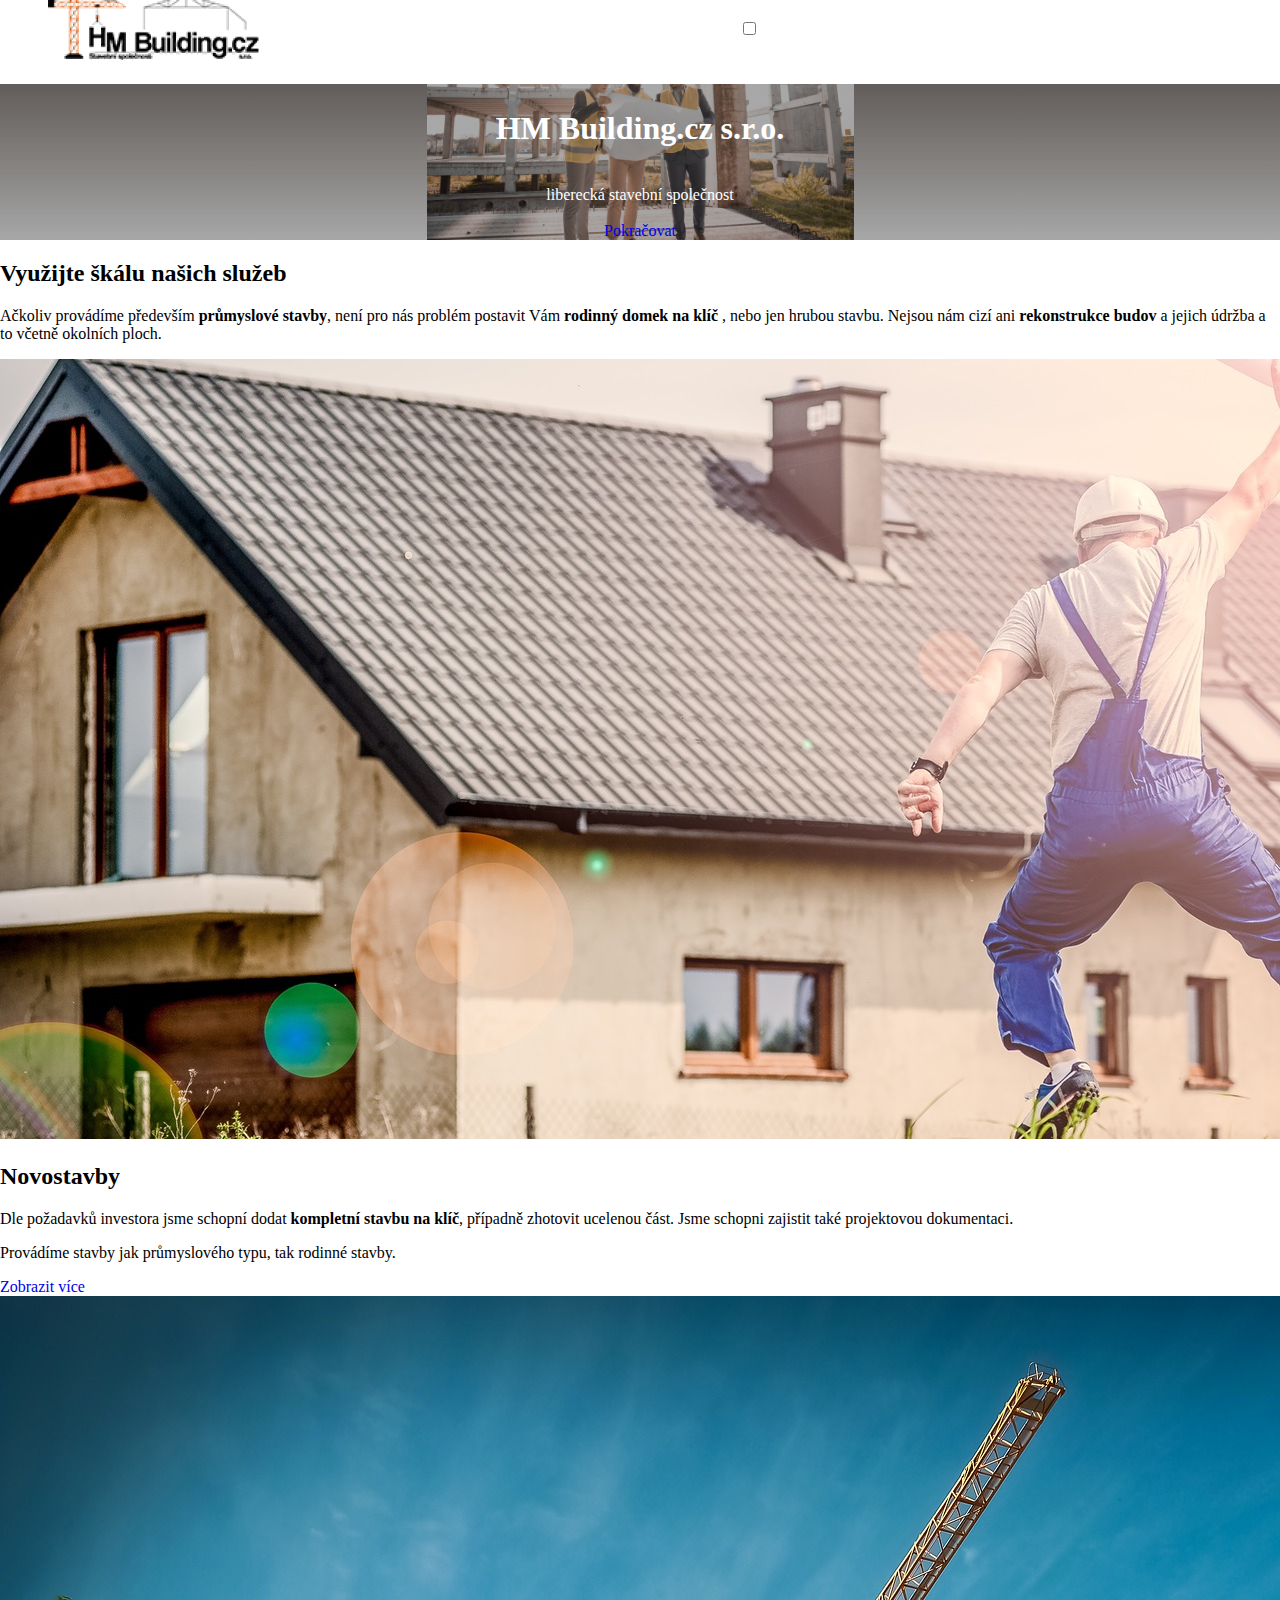
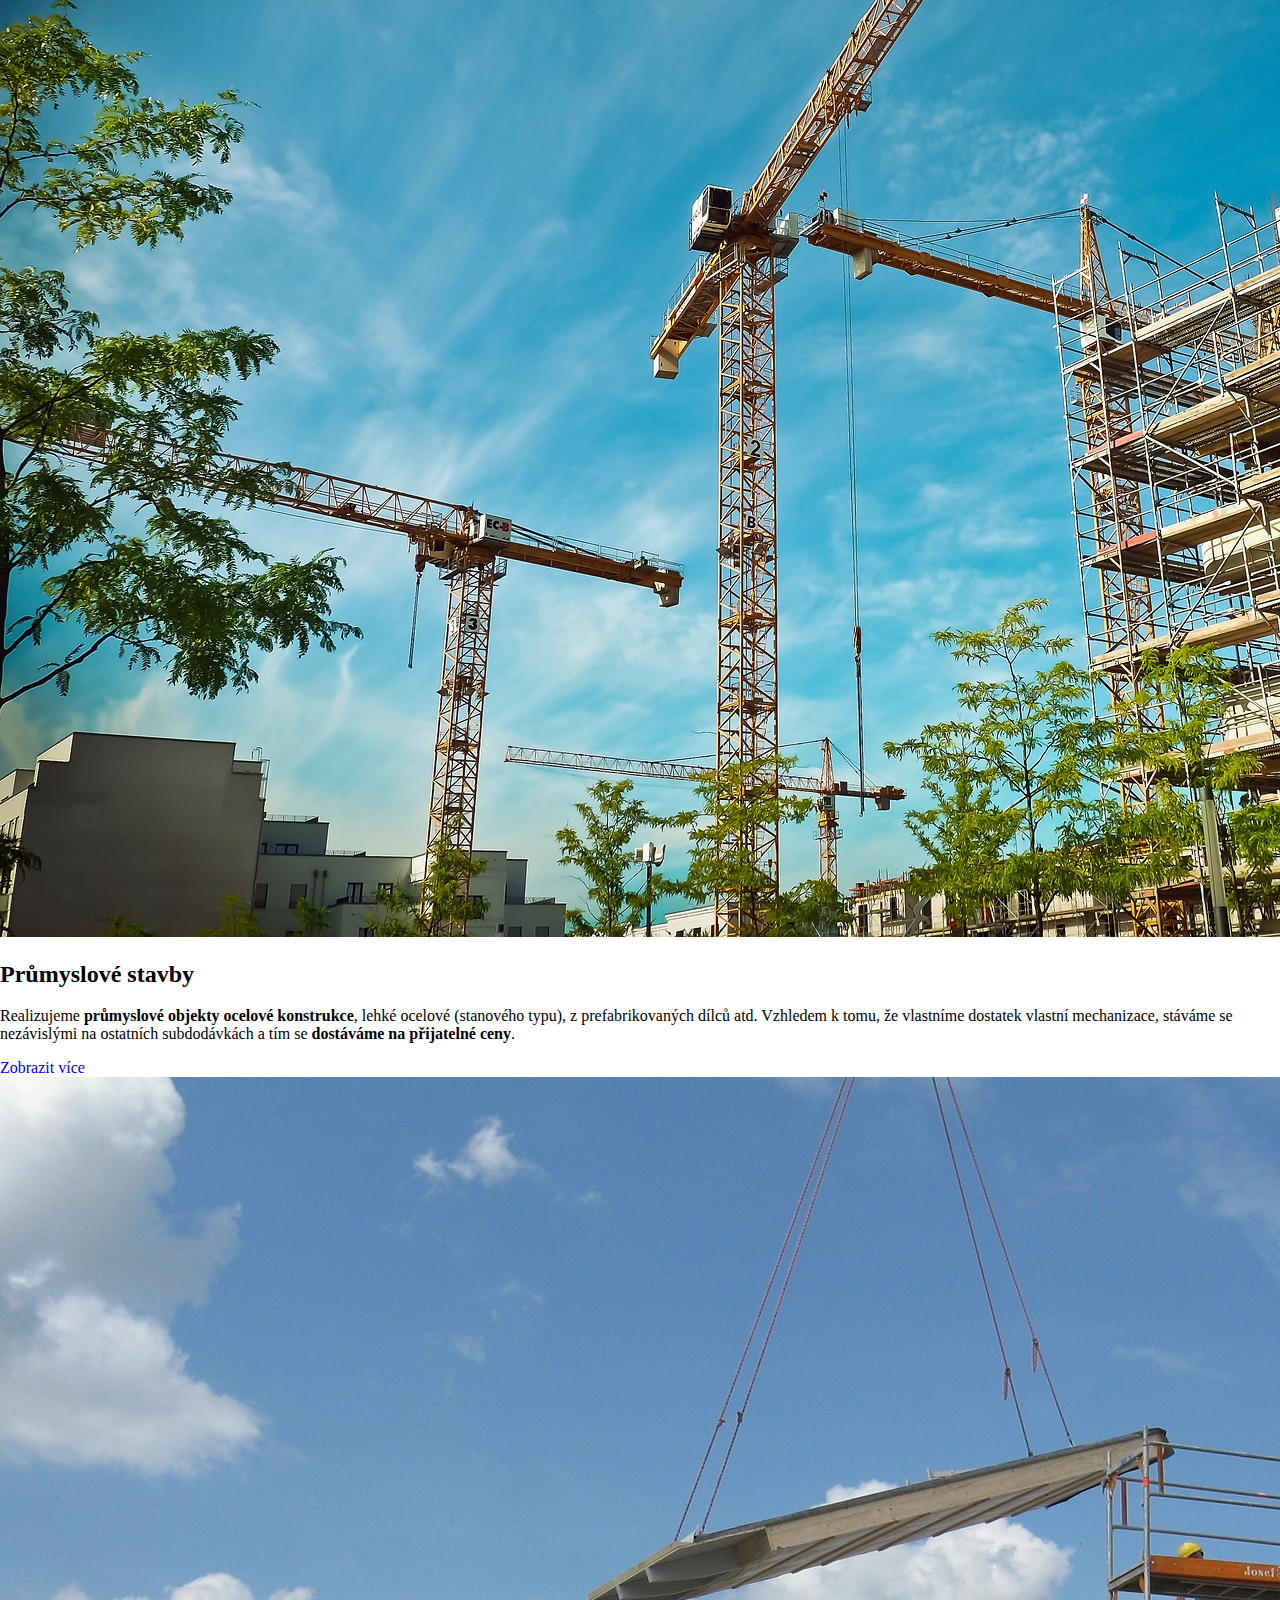
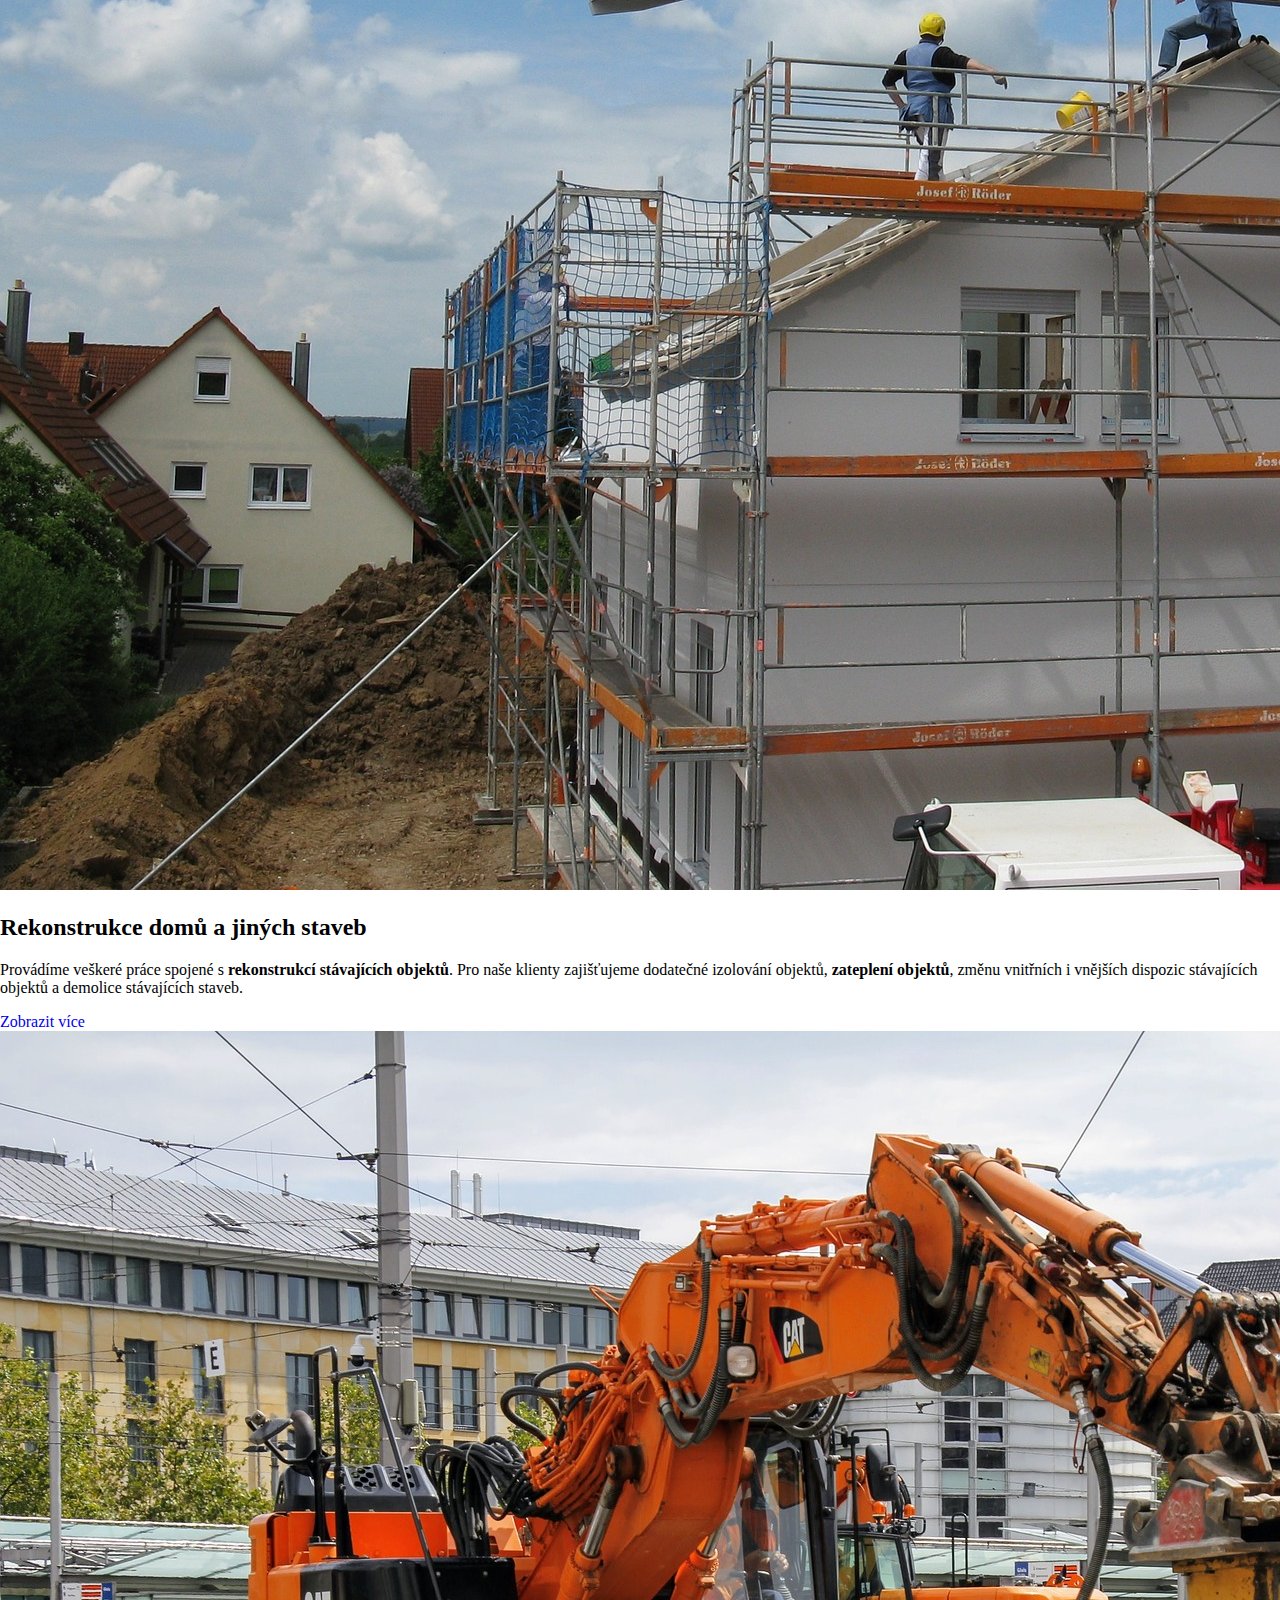
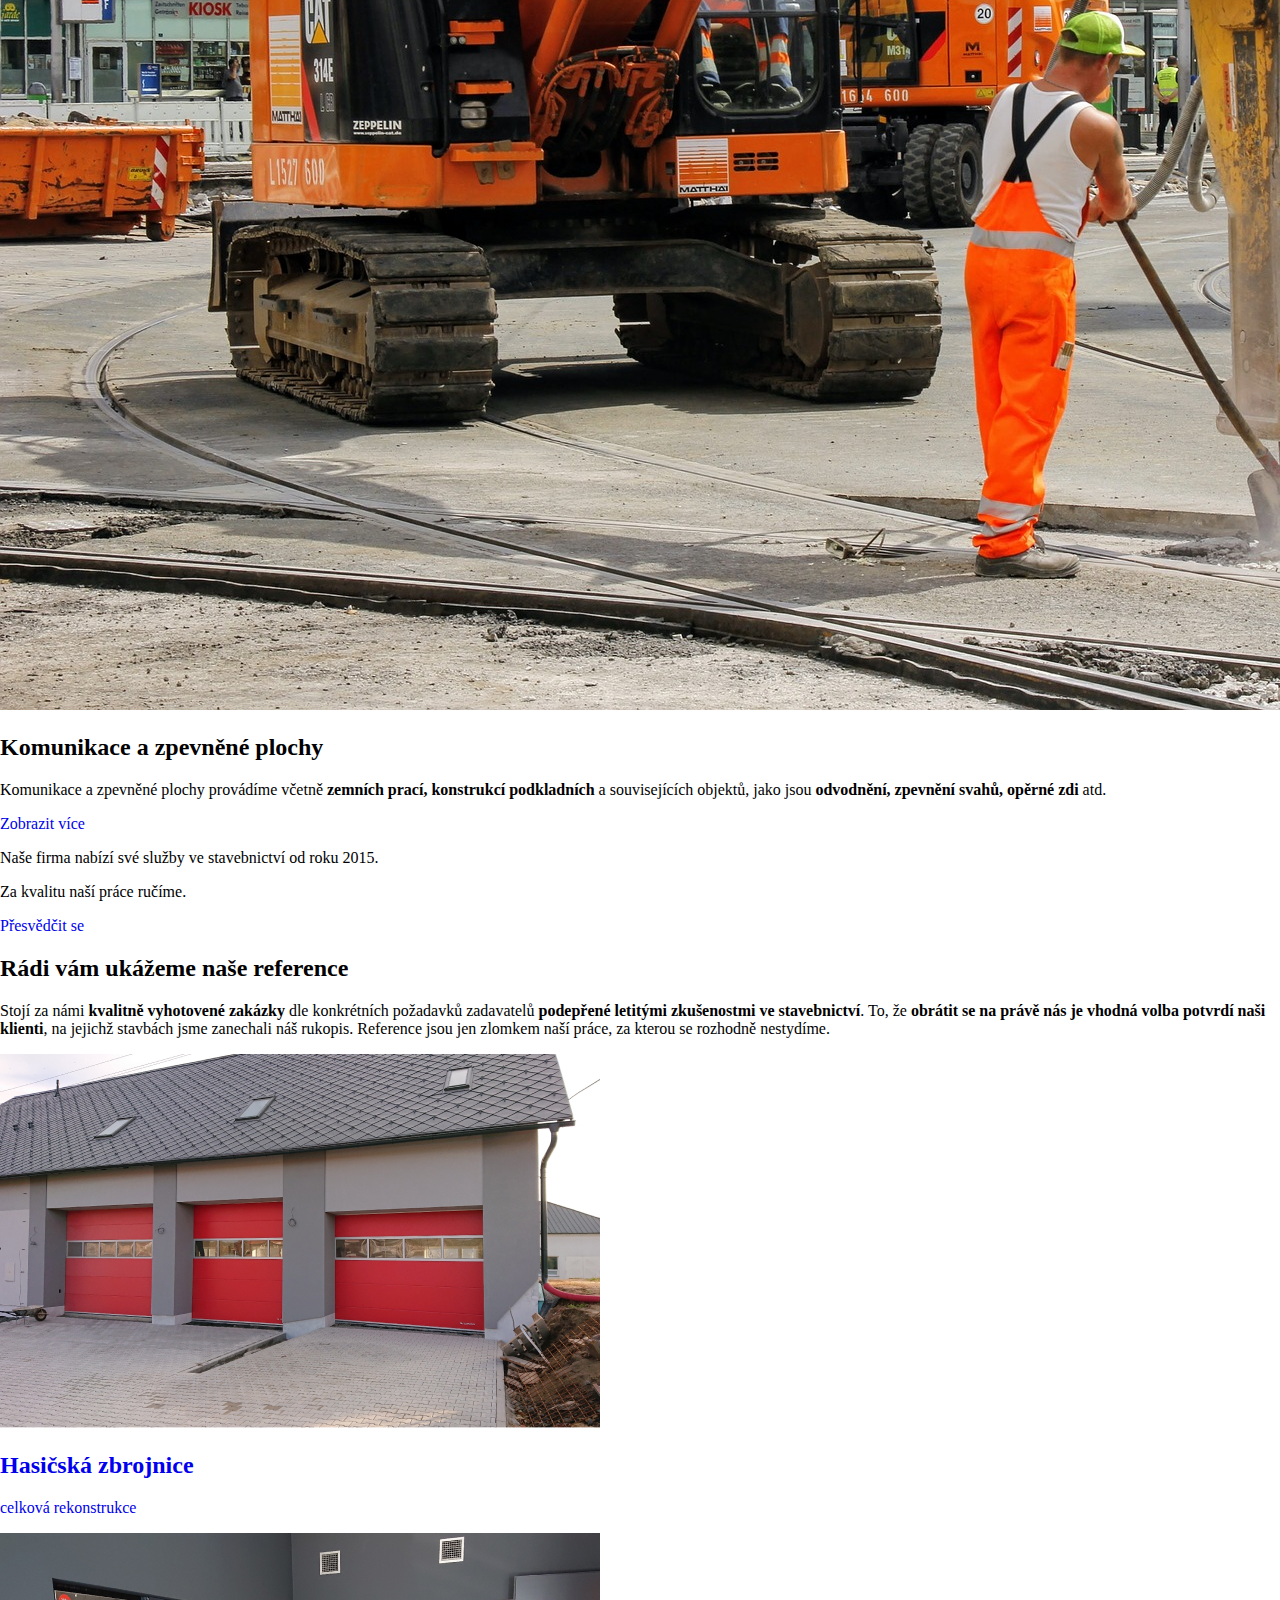
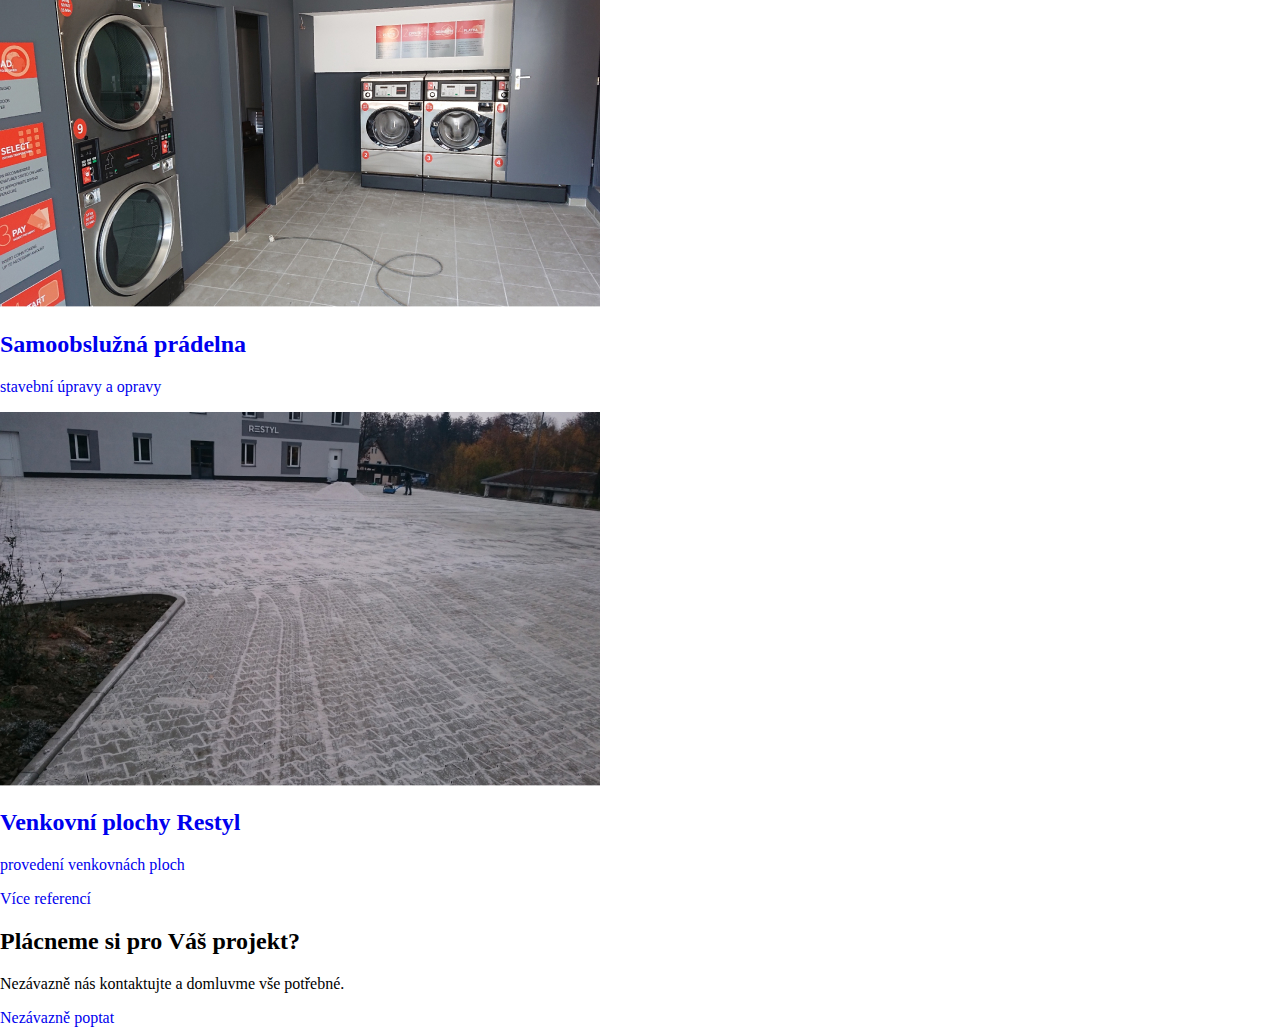
==== index.html @ a593daf9 ":)" ====
<!DOCTYPE html>
<html lang="en">
<head>
    <meta charset="UTF-8">
    <meta http-equiv="X-UA-Compatible" content="IE=edge">
    <meta name="viewport" content="width=device-width, initial-scale=1.0">
    <title>Document</title>
    <link rel="stylesheet" href="./styles/mobileHeader.css">
    <link rel="stylesheet" href="./styles/style.css">
</head>
<body>
    <body class="page">
    
        <header class="page__hero">
            <nav class="page__nav">
                <a class="page__nav_img_cont" href="#"><img class="page__nav_img" src="./img/logo.png" alt=""></a>
                
                <input class="page__menu_toggle" type="checkbox">
                <div class="page__menu"><p class="page__menu_text">MENU</p></div>
    
                <menu class="page__nav_container">    
                    <li class="page__nav_item page__nav_item--active"><a class="page__nav_link uppercase" href="#">domů      </a> </li>
                    <li class="page__nav_item"><a class="page__nav_link uppercase" href="#sluzby">sluzby    </a> </li>
                    <li class="page__nav_item"><a class="page__nav_link uppercase" href="#reference">reference </a> </li>
                    <li class="page__nav_item"><a class="page__nav_link uppercase" href="./onas.html">o nás     </a> </li>
                    <li class="page__nav_item"><a class="page__nav_link uppercase" href="./kontakt.html">kontakt   </a> </li>
                </menu>
            </nav>  
    
            <div class="page__hero_overlay"></div>
            <h1 class="page__hero_header">HM Building.cz s.r.o.</h1>
            <p class="page__hero_text">liberecká stavební společnost</p>
            <a class="page__cta page__cta--continue page__cta--filled" href="#sluzby">Pokračovat</a>
        </header> 
    
    
        <main id="main" class="page__main">
    
            <article id="sluzby" class="page__services">
                <h2 class="page__about_header">Využijte škálu našich <span class="color">služeb</span></h2>
                <p class="page__about_text">Ačkoliv provádíme především <strong>průmyslové stavby</strong>, není pro nás problém postavit Vám <strong>rodinný domek na klíč</strong>
                    , nebo jen hrubou stavbu. Nejsou nám cizí ani <strong>rekonstrukce budov</strong> a jejich 
                    údržba a to včetně okolních ploch.</p>
                
                <article class="page__service">
                    <img class="page__service_img" src="./img/sluzba-novostavby-1200w.jpg" alt="">
                    <div class="page__service_container">
                        <h2 class="page__service_header">Novostavby</h2>
                        <p class="page__service_text">Dle požadavků investora jsme schopní dodat <strong>kompletní stavbu na klíč</strong>, případně zhotovit ucelenou část. 
                            Jsme schopni zajistit také projektovou dokumentaci.</p>
                        <p class="page__service_text">Provádíme stavby jak průmyslového typu, tak rodinné stavby.</p>
                        <a class="page__cta" href="./novostavby.html">Zobrazit více</a>
                    </div>
                </article>
                <article class="page__service">
                    <img class="page__service_img" src="./img/sluzba-prumyslove-stavby-1920w.jpg" alt="">
                    <div class="page__service_container">
                        <h2 class="page__service_header">Průmyslové stavby</h2>
                        <p class="page__service_text">Realizujeme <strong>průmyslové objekty ocelové konstrukce</strong>, lehké ocelové (stanového typu), z prefabrikovaných dílců atd. 
                            Vzhledem k tomu, že vlastníme dostatek vlastní mechanizace, stáváme se nezávislými na ostatních subdodávkách a tím 
                            se <strong>dostáváme na přijatelné ceny</strong>.</p>
                        <a class="page__cta" href="./prumyslovestvby.html">Zobrazit více</a>
                    </div>
                </article>
                <article class="page__service">
                    <img class="page__service_img" src="./img/sluzba-rekonstrukce-1920w.jpg" alt="">
                    <div class="page__service_container">
                        <h2 class="page__service_header">Rekonstrukce domů a jiných staveb</h2>
                        <p class="page__service_text">Provádíme veškeré práce spojené s <strong>rekonstrukcí stávajících objektů</strong>. Pro naše klienty zajišťujeme 
                            dodatečné izolování objektů, <strong>zateplení objektů</strong>, změnu vnitřních i vnějších dispozic stávajících objektů a 
                            demolice stávajících staveb. </p>
                        <a class="page__cta" href="./rekonstrukce.html">Zobrazit více</a>
                    </div>
                </article>
                <article class="page__service">
                    <img class="page__service_img" src="./img/sluzba-komunikace-a-zpevnene-plochy-1200w.jpg" alt="">
                    <div class="page__service_container">
                        <h2 class="page__service_header">Komunikace a zpevněné plochy</h2>
                        <p class="page__service_text">Komunikace a zpevněné plochy provádíme včetně <strong>zemních prací, konstrukcí podkladních</strong> a souvisejících 
                            objektů, jako jsou <strong>odvodnění, zpevnění svahů, opěrné zdi</strong> atd.</p>
                        <a class="page__cta" href="./komunikace.html">Zobrazit více</a>
                    </div>
                </article>
    
            </article>
    
            <div class="page__banner">
                <div class="page__banner_overlay"></div>
                <div class="page__banner_container">
                    <p class="page__banner_text">Naše firma nabízí své služby 
                        ve stavebnictví od roku 2015.</p>
                    <p class="page__banner_text">Za kvalitu naší práce ručíme.</p>
                    <a class="page__cta page__cta--filled" href="./reference.html">Přesvědčit se</a>                
                </div>
    
            </div>
    
            <section id="reference" class="page__services">
                <h2 class="page__about_header">Rádi vám ukážeme naše <span class="color">reference</span></h2>
                <p class="page__about_text">Stojí za námi <strong>kvalitně vyhotovené zakázky</strong> dle konkrétních požadavků zadavatelů 
                    <strong>podepřené letitými zkušenostmi ve stavebnictví</strong>. To, že <strong>obrátit se na právě nás je vhodná volba potvrdí naši klienti</strong>, na 
                    jejichž stavbách jsme zanechali náš rukopis. Reference jsou jen zlomkem naší práce, za kterou se rozhodně nestydíme.</p>
                
                <div class="page__reference_container">
                    <a href="./hasicskazbrojnice.html" class="page__reference">
                        <img class="page__reference_img" src="./img/reference/reference-hasicska-zbrojnice-600w.jpg" alt="">
                        <div class="page__reference_text_cont">
                            <h2 class="page__reference_header">Hasičská zbrojnice</h2>
                            <p class="page__reference_text">celková rekonstrukce</p>
                        </div>
                    </a>
                    <a href="./pradelna.html" class="page__reference">
                        <img class="page__reference_img" src="./img/reference/reference-pradelna-600w.jpg" alt="">
                        <div class="page__reference_text_cont">
                            <h2 class="page__reference_header">Samoobslužná prádelna</h2>
                            <p class="page__reference_text">stavební úpravy a opravy</p>
                        </div>
                    </a>
                    <a href="./restyl.html" class="page__reference">
                        <img class="page__reference_img" src="./img/reference/reference-plocha-600w.jpg" alt="">
                        <div class="page__reference_text_cont">
                            <h2 class="page__reference_header">Venkovní plochy Restyl</h2>
                            <p class="page__reference_text">provedení venkovnách ploch</p>
                        </div>
                    </a>                
                </div>
    
    
                <a class="page__cta page__cta--filled page__cta--center" href="./reference.html">Více referencí</a>
            </section>
        </main>
        <footer class="page__footer">
            <h2 class="page__footer_header">Plácneme si pro Váš projekt?</h2>
            <p class="page__footer_text">Nezávazně nás kontaktujte a domluvme vše potřebné.</p>
            <a class="page__cta page__cta--white page__cta--center" href="./kontakt.html">Nezávazně poptat</a>
    
        </footer>
    
   

</body>
</body>
</html>
---- styles/mobileHeader.css ----
:root {
    --grey: #888;
    --black: #3A3A3A;
    --white: #FFF;
    --orange: #EB6C27;
    --lorange: #FFBE9A;
}
nav {
    padding: 20px;
    display: flex;
    justify-content: space-between;
    align-items: center;
    background-color: var(--white);
    
    
}

.menu-button__line ~ .menu-button__line {
    margin-top: 3px;
}

.menu-button__line {
    width: 100%;
    height: 8px;
    background: linear-gradient(90deg, var(--orange) 0%, var(--lorange) 100%);
}

.menubtn > div {
    position: absolute;
    width: 48px;
    height: 56px;
    top: 0;
    right: 10px;
    pointer-events: none;
    display: flex;
    flex-direction: column;
    justify-content: center;
    color: var(--black);
    margin-right: 20px;
}

.menubtn {
    position: relative;
}

.menubtn {
    z-index: 999;
    width: 48px;
    height: 56px;
    border: 0;
    background-color: transparent;
}

nav menu {
    position: absolute;
    top: 112px;
    left: 20px;
    right: 20px;
    background-color: #EB6C27;
    padding: 25px;
    margin: 0;
    display: none;
    flex-direction: column;
    gap: 15px;
}

.nav__item a {
    font-weight: 500;
    color: var(--white);
}

.nav__item--active a {
    font-weight: 700;
}

.nav__item {
    display: block;
}

menu.active {
    display: flex;
}

menu::before {
    content: "";
    width: 0; 
    height: 0; 
    border-left: 14px solid transparent;
    border-right: 14px solid transparent;
    border-bottom: 20px solid var(--orange);
    
   
    
}


.logo {
    object-fit: cover;
    height: 100%;
}

header {
    background: linear-gradient(0deg, rgba(36, 36, 36, 0.4), rgba(36, 36, 36, 0.4)), linear-gradient(180deg, rgba(255, 255, 255, 0.1) 0%, rgba(255, 255, 255, 0) 100%), linear-gradient(180deg, #42332A 0%, rgba(255, 255, 255, 0) 100%), url(../images/pageheader-1920w.jpg);
    background-blend-mode: normal, normal, hue, normal;
    width: 100%;
    height: 15em;
    background-size: contain;
    background-repeat: no-repeat;
    background-position: center;
    display: flex;
    justify-content: end;
    flex-direction: column;
    text-align: center;
    gap: 2px;
    color: var(--white);
    display: none;
}

header:has(*) {
    display: flex;
}

.header__title {
    margin: 0;
    font-size: 30px;
    font-weight: 800;
    line-height: 40.85px;
}

.header__text {
    margin: 0;
    margin-bottom: 20px;
}
.menu-image{
    display: block;
    background-image: url(../images/svg-menu-icon-15.webp);
}
---- styles/style.css ----
/*navbar*/
:root {
    --grey: #888;
    --black: #3A3A3A;
    --white: #FFF;
    --orange: #EB6C27;
    --lorange: #FFBE9A;
}

header {
    background: linear-gradient(0deg, rgba(36, 36, 36, 0.4), rgba(36, 36, 36, 0.4)), linear-gradient(180deg, rgba(255, 255, 255, 0.1) 0%, rgba(255, 255, 255, 0) 100%), linear-gradient(180deg, #42332A 0%, rgba(255, 255, 255, 0) 100%), url(../images/pageheader-1920w.jpg);
    background-blend-mode: normal, normal, hue, normal;
    width: 100%;
    height: 15em;
    background-size: cover;
    background-repeat: no-repeat;
    background-position: center;
    display: flex;
    justify-content: end;
    flex-direction: column;
    text-align: center;
    gap: 2px;
    color: var(--white);
    display: none;
}



.header__title {
    margin: 0;
    font-size: 30px;
    font-weight: 800;
    line-height: 40.85px;
}

.header__text {
    margin: 0;
    margin-bottom: 20px;
}
.body__header{
    font-size: .7em;
    display: grid;
    justify-content: center;
    padding-bottom: 0;
}
.body__header span{
    color: #EB6C27;
}
.body__desc{
    padding:0 .5em;
    text-align: center;
}
.body__card{
    padding: 0 .5em 1em;
    
}
.card__img{
    display: block;
    width: 100%;
    height: 150px;
    background-size: cover;
    
}
.novostavba{
    background-image: url(../images/sluzba-novostavby-1200w.jpg)
}
.prumyslove{
    background-image: url(../images/sluzba-prumyslove-stavby-1920w.jpg)
}
.Rekonstrukce{
    background-image: url(../images/sluzba-rekonstrukce-1920w.jpg)
}
.komunikace{
    background-image: url(../images/sluzba-komunikace-a-zpevnene-plochy-1200w.jpg)
}
.img__rightcorne{
    border-radius: 0 0 3rem 0;
}
.img__leftcorne{
    border-radius: 0  0  0 3rem;
}
.btn {
    color: #EB6C27;
    border: #EB6C27 1px dashed;
    padding: .5em;
}
.body__nabidka{
    display: grid;
    width: 100%;
    height:200px;
    background-image: url(../images/background-CTAblock-4460w.jpg);
    background-repeat: no-repeat;
    background-position: center;
    background-size: cover;
    grid-template-areas:
    "text"
    "text2"
    "btn";
    grid-template-rows: 65 55 70;
    padding:10px;
    justify-content: left;
    margin-top: .5em;
    margin:0 -20px;
}
.text{
    color: #ffffff;
    padding-right: 40px;
    margin-left: 1em;
}
.nabidka__btn{
    background-color: #EB6C27;
    width: fit-content;
    padding: 10px 10px 0 10px ;
    margin-left: 1em;
}
.hasicarna{
    background-image: url(../images/reference/reference-hasicska-zbrojnice-600w.jpg);
}
.pradelna{
    background-image: url(../images/reference/reference-pradelna-600w.jpg)
}
.restyl{
    background-image: url(../images/reference/reference-plocha-600w.jpg);
}
.card__image{
    display: block;
    width: 100%;
    height: 170px;
    background-size: cover;
    
}
.reference__btn{
    
    background-color: #EB6C27;
    width: fit-content;
    padding: 0 3em;
}
.body__reference{
    display: grid;
    justify-content: center;
    padding: 30px 0;
}
.footer{
    display:grid;
    justify-content: center;
    padding: 15px;
    text-align: center;
    background-color: #EB6C27;
    color: #FFFFFF;
    
}
.web{
    margin: 0;
    padding: 0;
}
body{
    padding: 0;
    margin: 0;
}
.footer__btn{
    color: #EB6C27;
    background-color: #FFFFFF;
    width: fit-content;
    
    margin:auto;
    padding: 1em 2em;
}
a{
    text-decoration: none;
}
.header__onas{
    margin-left: 1em;
}
.text__info{
    margin:0 1em;  
}
.seznam{
    list-style: none;
}
.seznam .list::before {
    content: "\2022";  
    color: #EB6C27; 
    font-weight: bold; 
    display: inline-block; 
    width: 1em; 
    margin-left: -1em; 
  }
 .restyl__body{
    display: grid;
    justify-content: center;
 }
.ref__img{
    display: block;
    width: 100%;
    margin: 0 auto;
    height: 200px;
    background-size: contain;
    background-repeat: no-repeat;
    
}
.img1{
    background-image: url(../images/reference/plochy-restyl/reference-restyl-01.jpeg);
}
.img2{
    background-image: url(../images/reference/plochy-restyl/reference-restyl-02.jpeg);
}
.img3{
    background-image: url(../images/reference/plochy-restyl/reference-restyl-03.jpeg);
}
.img4{
    background-image: url(../images/reference/plochy-restyl/reference-restyl-04.jpeg);
}
:root {
    --grey: #888;
    --black: #3A3A3A;
    --white: #FFF;
    --orange: #EB6C27;
    --lorange: #FFBE9A;
}
nav {
    padding: 20px;
    display: flex;
    justify-content: space-between;
    align-items: center;
    background-color: var(--white);
    
    
}

.menu-button__line ~ .menu-button__line {
    margin-top: 3px;
}

.menu-button__line {
    width: 100%;
    height: 8px;
    background: linear-gradient(90deg, var(--orange) 0%, var(--lorange) 100%);
}

.menubtn > div {
    position: absolute;
    width: 48px;
    height: 56px;
    top: 0;
    right: 10px;
    pointer-events: none;
    display: flex;
    flex-direction: column;
    justify-content: center;
    color: var(--black);
    margin-right: 20px;
}

.menubtn {
    position: relative;
}

.menubtn {
    z-index: 999;
    width: 48px;
    height: 56px;
    border: 0;
    background-color: transparent;
}

nav menu {
    position: absolute;
    top: 112px;
    left: 20px;
    right: 20px;
    background-color: #EB6C27;
    padding: 25px;
    margin: 0;
    display: none;
    flex-direction: column;
    gap: 15px;
}

.nav__item a {
    font-weight: 500;
    color: var(--white);
}

.nav__item--active a {
    font-weight: 700;
}

.nav__item {
    display: block;
}

menu.active {
    display: flex;
}

menu::before {
    content: "";
    width: 0; 
    height: 0; 
    border-left: 14px solid transparent;
    border-right: 14px solid transparent;
    border-bottom: 20px solid var(--orange);
    
   
    
}


.logo {
    object-fit: cover;
    height: 100%;
}

header {
    background: linear-gradient(0deg, rgba(36, 36, 36, 0.4), rgba(36, 36, 36, 0.4)), linear-gradient(180deg, rgba(255, 255, 255, 0.1) 0%, rgba(255, 255, 255, 0) 100%), linear-gradient(180deg, #42332A 0%, rgba(255, 255, 255, 0) 100%), url(../images/pageheader-1920w.jpg);
    background-blend-mode: normal, normal, hue, normal;
    width: 100%;
    height: 15em;
    background-size: contain;
    background-repeat: no-repeat;
    background-position: center;
    display: flex;
    justify-content: end;
    flex-direction: column;
    text-align: center;
    gap: 2px;
    color: var(--white);
    display: none;
}

header:has(*) {
    display: flex;
}

.header__title {
    margin: 0;
    font-size: 30px;
    font-weight: 800;
    line-height: 40.85px;
}

.header__text {
    margin: 0;
    margin-bottom: 20px;
}
.menu-image{
    display: block;
    background-image: url(../images/svg-menu-icon-15.webp);
}

.body__ref a{
    text-decoration:none;
}
.body__card h2{
    color:var(--black);
    text-align: center;
}
.body__card p{
    color:var(--black);
    text-align: center;
}
.gallery{
    display: grid;
    grid-template-columns: 1fr;
    grid-auto-rows: 200px;
    
}
.page__gallery_img{
    height: fit-content;
    width: auto;
    
}
.page{
    margin: 0 10;
}
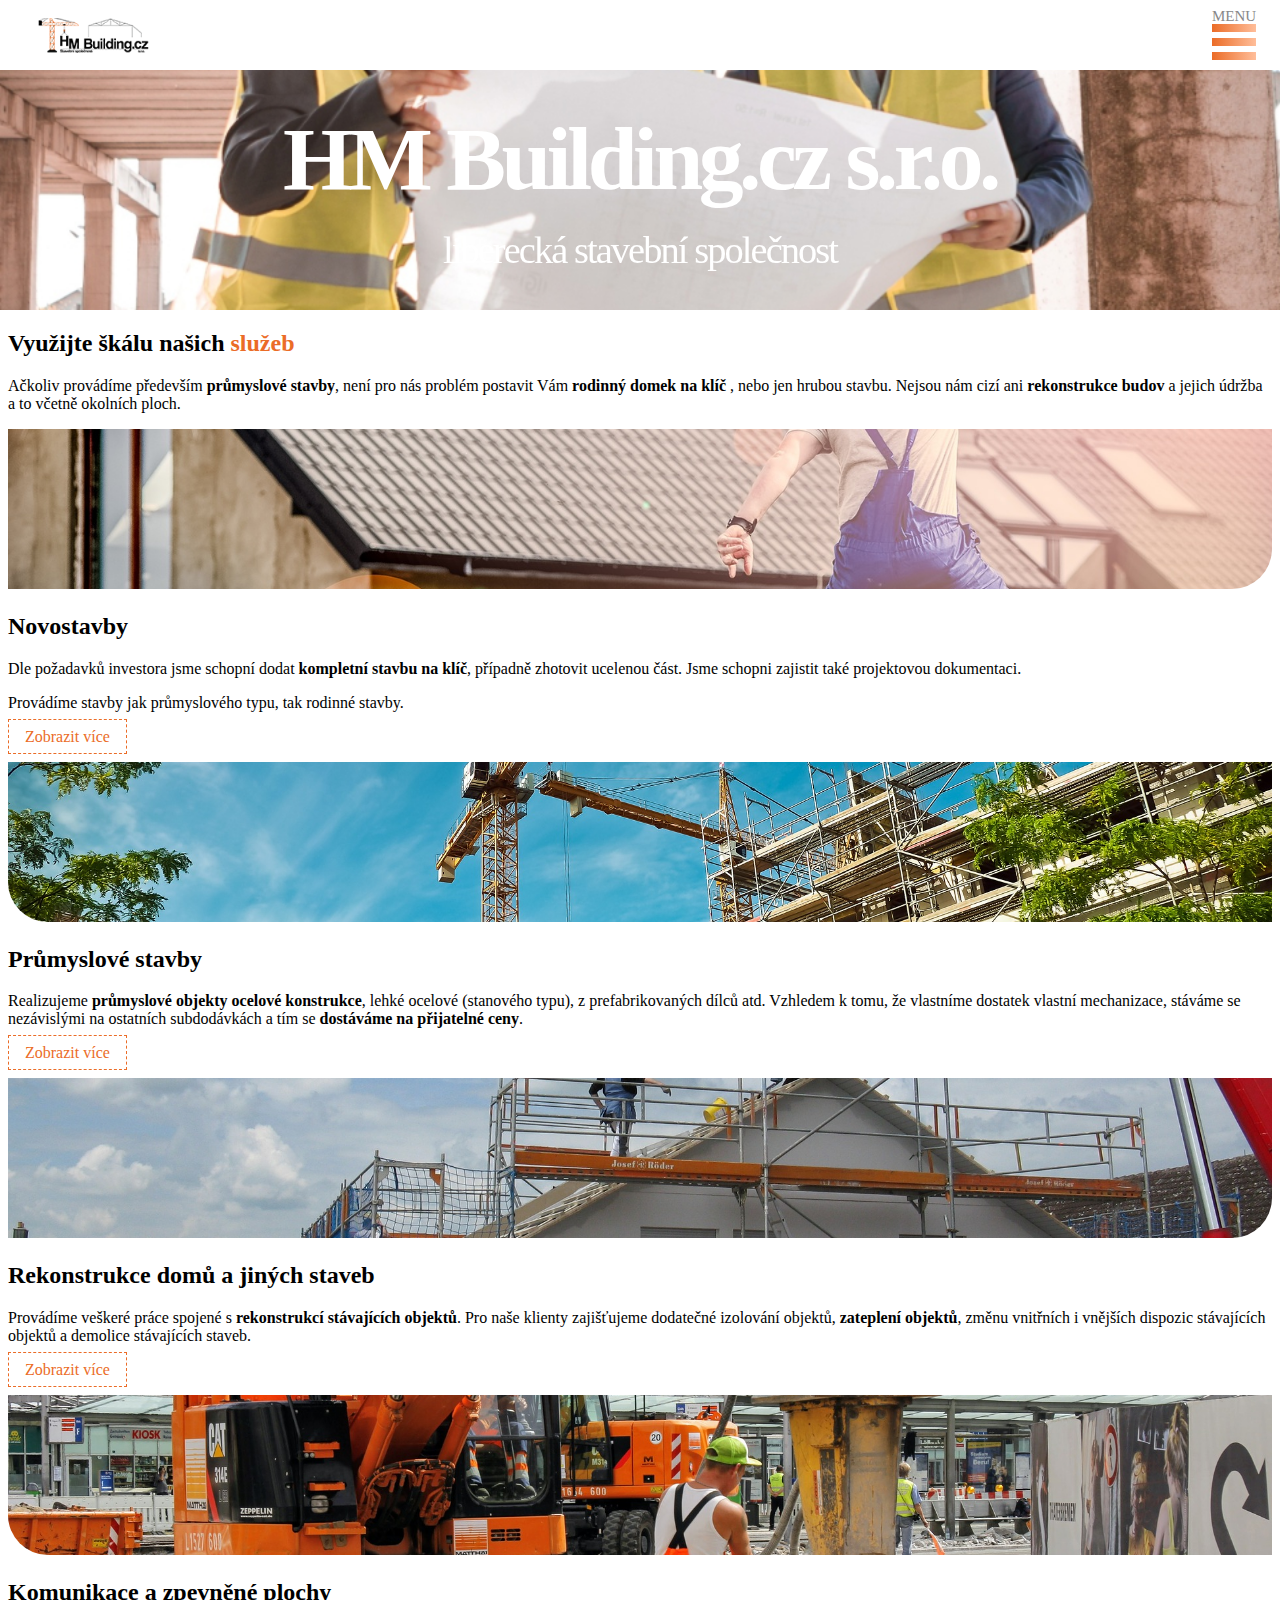
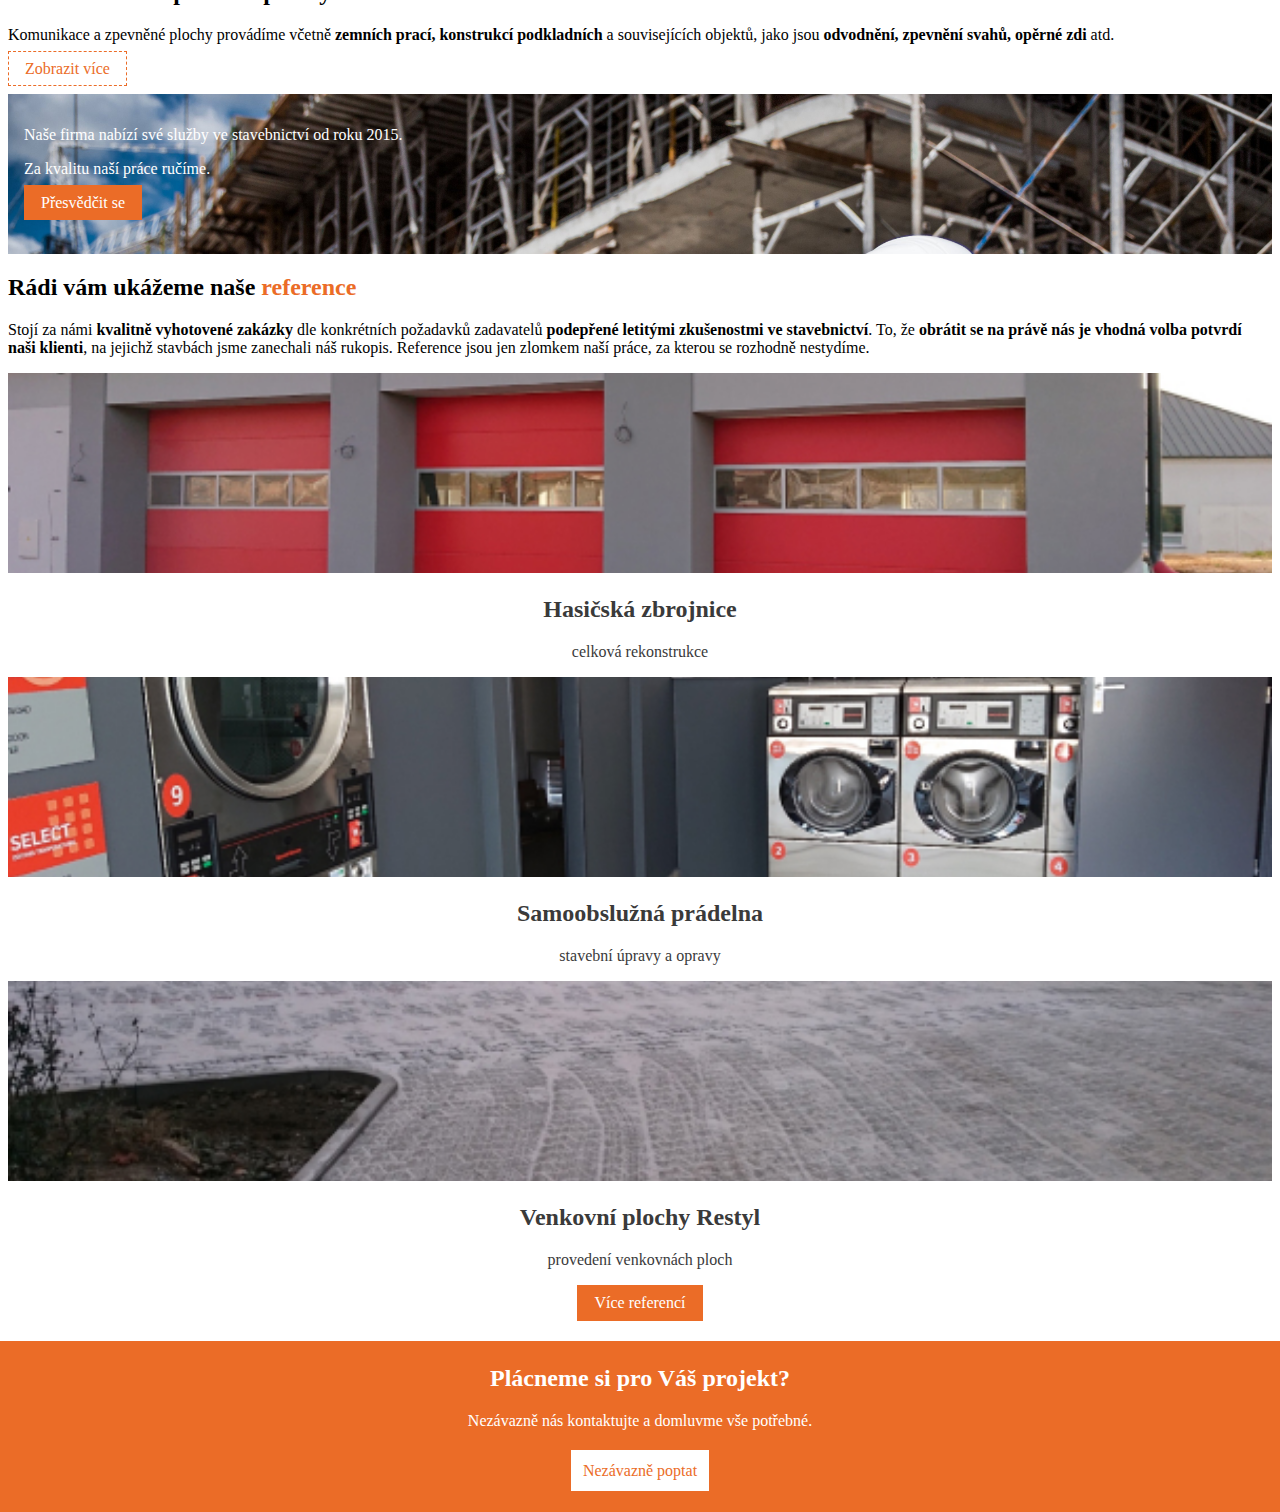
==== commit d148bcbd: "prg" ====
--- a/index.html
+++ b/index.html
@@ -5,45 +5,68 @@
     <meta http-equiv="X-UA-Compatible" content="IE=edge">
     <meta name="viewport" content="width=device-width, initial-scale=1.0">
     <title>Document</title>
-    <link rel="stylesheet" href="./styles/mobileHeader.css">
-    <link rel="stylesheet" href="./styles/style.css">
+    
+    <link rel="stylesheet" href="./styles/main.css">
 </head>
-<body>
-    <body class="page">
+
+<body class="page">
     
-        <header class="page__hero">
-            <nav class="page__nav">
-                <a class="page__nav_img_cont" href="#"><img class="page__nav_img" src="./img/logo.png" alt=""></a>
+        
+
+        <header>
+            <nav class="navbar">
+                <a class="navbar__logo"><img src="./img/logo.png" alt="logo"></a>
+                <menu class="navbar__menu">
+                    <li class="navbar__button navbar__button--activate"><a href="#" class="navbar__link" >DOMŮ</a></li>
+                    <li class="navbar__button"><a class="navbar__link" href="#services">SLUŽBY</a></li>
+                    <li class="navbar__button"><a class="navbar__link" href="#reference">REFERENCE</a></li>
+                    <li class="navbar__button"><a class="navbar__link" href="about.html">PROJEKTY</a></li>
+                    <li class="navbar__button"><a class="navbar__link" href="contacts.html">KONTAKT</a></li>
+                </menu>
+        
+                <a href="javascript:void(0)" class="navbar__hamburger navbar__hamburger-icon" rel="nofollow">
+                    
+                    <span class="navbar__hamburger-title">MENU</span>
+                    <span class="navbar__hamburger-floor"></span>
+                    <span class="navbar__hamburger-floor"></span>
+                    <span class="navbar__hamburger-floor"></span>
+                    <script>
+                        const hamburger = document.querySelector('.navbar__hamburger');
+                        const icons = document.querySelectorAll('.navbar__hamburger-icon');
+                        const menu = document.querySelector('.navbar__menu');
+
+                        icons.forEach (icon => {
+                            icon.addEventListener('click', (event) => {
+                                icon.classList.toggle("open");
+                            });
+                            hamburger.addEventListener('click', () => {
+                                menu.classList.toggle('open');
+                            })
+                        });
+                    </script>
+                </a>
+            </nav>
+            <div class="welcome-hero">
+                <div class="home-welcome-text">
+                    <h1 class="home-welcome-text__heading home-welcome-text__heading">HM Building.cz s.r.o.</h1>
+                    <h2 class="home-welcome-text__slogan">liberecká stavební společnost</h2>
+                </div>
                 
-                <input class="page__menu_toggle" type="checkbox">
-                <div class="page__menu"><p class="page__menu_text">MENU</p></div>
-    
-                <menu class="page__nav_container">    
-                    <li class="page__nav_item page__nav_item--active"><a class="page__nav_link uppercase" href="#">domů      </a> </li>
-                    <li class="page__nav_item"><a class="page__nav_link uppercase" href="#sluzby">sluzby    </a> </li>
-                    <li class="page__nav_item"><a class="page__nav_link uppercase" href="#reference">reference </a> </li>
-                    <li class="page__nav_item"><a class="page__nav_link uppercase" href="./onas.html">o nás     </a> </li>
-                    <li class="page__nav_item"><a class="page__nav_link uppercase" href="./kontakt.html">kontakt   </a> </li>
-                </menu>
-            </nav>  
-    
-            <div class="page__hero_overlay"></div>
-            <h1 class="page__hero_header">HM Building.cz s.r.o.</h1>
-            <p class="page__hero_text">liberecká stavební společnost</p>
-            <a class="page__cta page__cta--continue page__cta--filled" href="#sluzby">Pokračovat</a>
-        </header> 
+            </div>
+        </header>
+
     
     
         <main id="main" class="page__main">
     
-            <article id="sluzby" class="page__services">
+            <article id="services" class="page__services">
                 <h2 class="page__about_header">Využijte škálu našich <span class="color">služeb</span></h2>
                 <p class="page__about_text">Ačkoliv provádíme především <strong>průmyslové stavby</strong>, není pro nás problém postavit Vám <strong>rodinný domek na klíč</strong>
                     , nebo jen hrubou stavbu. Nejsou nám cizí ani <strong>rekonstrukce budov</strong> a jejich 
                     údržba a to včetně okolních ploch.</p>
                 
                 <article class="page__service">
-                    <img class="page__service_img" src="./img/sluzba-novostavby-1200w.jpg" alt="">
+                    <img class="page__service_img right" src="./img/sluzba-novostavby-1200w.jpg" alt="">
                     <div class="page__service_container">
                         <h2 class="page__service_header">Novostavby</h2>
                         <p class="page__service_text">Dle požadavků investora jsme schopní dodat <strong>kompletní stavbu na klíč</strong>, případně zhotovit ucelenou část. 
@@ -53,7 +76,7 @@
                     </div>
                 </article>
                 <article class="page__service">
-                    <img class="page__service_img" src="./img/sluzba-prumyslove-stavby-1920w.jpg" alt="">
+                    <img class="page__service_img left" src="./img/sluzba-prumyslove-stavby-1920w.jpg" alt="">
                     <div class="page__service_container">
                         <h2 class="page__service_header">Průmyslové stavby</h2>
                         <p class="page__service_text">Realizujeme <strong>průmyslové objekty ocelové konstrukce</strong>, lehké ocelové (stanového typu), z prefabrikovaných dílců atd. 
@@ -63,7 +86,7 @@
                     </div>
                 </article>
                 <article class="page__service">
-                    <img class="page__service_img" src="./img/sluzba-rekonstrukce-1920w.jpg" alt="">
+                    <img class="page__service_img right" src="./img/sluzba-rekonstrukce-1920w.jpg" alt="">
                     <div class="page__service_container">
                         <h2 class="page__service_header">Rekonstrukce domů a jiných staveb</h2>
                         <p class="page__service_text">Provádíme veškeré práce spojené s <strong>rekonstrukcí stávajících objektů</strong>. Pro naše klienty zajišťujeme 
@@ -73,7 +96,7 @@
                     </div>
                 </article>
                 <article class="page__service">
-                    <img class="page__service_img" src="./img/sluzba-komunikace-a-zpevnene-plochy-1200w.jpg" alt="">
+                    <img class="page__service_img left" src="./img/sluzba-komunikace-a-zpevnene-plochy-1200w.jpg" alt="">
                     <div class="page__service_container">
                         <h2 class="page__service_header">Komunikace a zpevněné plochy</h2>
                         <p class="page__service_text">Komunikace a zpevněné plochy provádíme včetně <strong>zemních prací, konstrukcí podkladních</strong> a souvisejících 
@@ -85,12 +108,12 @@
             </article>
     
             <div class="page__banner">
-                <div class="page__banner_overlay"></div>
+                
                 <div class="page__banner_container">
                     <p class="page__banner_text">Naše firma nabízí své služby 
                         ve stavebnictví od roku 2015.</p>
                     <p class="page__banner_text">Za kvalitu naší práce ručíme.</p>
-                    <a class="page__cta page__cta--filled" href="./reference.html">Přesvědčit se</a>                
+                    <a class="page__cta page__cta--filled" href="./kontakt.html">Přesvědčit se</a>                
                 </div>
     
             </div>
@@ -125,9 +148,10 @@
                     </a>                
                 </div>
     
-    
-                <a class="page__cta page__cta--filled page__cta--center" href="./reference.html">Více referencí</a>
-            </section>
+                <div class="btn">
+                    <a class="page__cta page__cta--filled page__cta--center" href="./reference.html">Více referencí</a>
+                </div>
+                </section>
         </main>
         <footer class="page__footer">
             <h2 class="page__footer_header">Plácneme si pro Váš projekt?</h2>
@@ -139,5 +163,5 @@
    
 
 </body>
-</body>
+
 </html>
--- a/styles/main.css
+++ b/styles/main.css
@@ -0,0 +1,391 @@
+:root {
+    --primary: #EB6C27;
+    --text: #3a3a3a;
+    --text-grey: #888888;
+    --hover-primary: #c2581e;
+    
+    --grad: linear-gradient(90deg, #EB6C27 0%, #FFBE9A 100%);
+
+}
+/* navbar */
+
+.navbar {
+    position: relative;
+    z-index: 99;
+    display: flex;
+    justify-content: space-between;
+    align-items: center;
+    background-color: #fff;
+    height: 70px;
+}
+
+.navbar__logo {
+    display: flex;
+    justify-content: center;
+    align-items: center;
+    height: 50%;
+    margin-left: 24px;
+}
+
+
+.navbar__logo img {
+    height: 100%;
+    transition: all .2s ease;
+}
+
+.navbar__hamburger{
+    width: 44px;
+    height: 49px;
+    position: relative;
+    cursor: pointer;
+    appearance: none;
+    outline: none;
+    border: none;
+    background: none;
+    margin-right: 24px;
+}
+
+.navbar__hamburger-title {
+    position: absolute;
+    font-size: 15px;
+    line-height: 11px;
+    color: var(--text-grey);
+}
+
+.navbar__hamburger-floor{
+    position: absolute;
+    background: var(--grad);
+    
+    width: 100%;
+    height: 8px;
+}
+.navbar__hamburger span:nth-child(1){
+    top: 0;
+    left: 0;
+}
+.navbar__hamburger span:nth-child(2){
+    top: 13px;
+    left: 0;
+}
+.navbar__hamburger span:nth-child(3){
+    top: 27px;
+    left: 0;
+}
+
+.navbar__hamburger span:nth-child(4){
+    bottom: 0;
+    left: 0;
+}
+
+.navbar__hamburger.open span:nth-child(1){
+    transform: scale(0);
+    transition-duration: 50ms
+}
+
+.navbar__hamburger.open span:nth-child(2){
+    transform: rotate(45deg);
+    top: 13px;
+}
+.navbar__hamburger.open span:nth-child(3){
+    transform: scale(0);
+    transition-duration: 50ms
+}
+.navbar__hamburger.open span:nth-child(4){
+    top: 13px;
+    transform: rotate(-45deg);
+}
+
+.navbar__hamburger.open {
+    height: 34px;
+}
+
+.navbar__menu {
+    position: absolute;
+    height: 0;
+    top: 100px;
+    opacity: 0;
+    background-color: var(--primary);
+    padding: 0;
+    margin: 0;
+    width: calc(100% - 32px);
+    left: 16px;
+    display: none;
+}
+
+.navbar__menu::before {
+    content: "";
+    width: 0;
+    height: 0;
+    top: -30px;
+    position: absolute;
+    border-bottom: 15px solid var(--primary);
+    border-top: 15px solid transparent;
+    border-right: 15px solid transparent;
+    border-left: 15px solid transparent;
+    right: 0;
+}
+
+.navbar__button {
+    justify-content: center;
+    align-items: center;
+    height: 100%;
+}
+
+.navbar__menu.open .navbar__button {
+    display: block;
+}
+
+.navbar__menu.open {
+    transition: all .2s ease;
+    display: block;
+    opacity: 1;
+    height: fit-content;
+    width: 90%;
+    left: 5%;
+}
+
+
+.navbar__link {
+    display: block;
+    color: white;
+    padding: 1em;
+    text-align: start;
+    font-size: 1.25rem;
+    font-weight: 500;
+    transition: var(--transition);
+    touch-action: none;
+}
+
+/* footer */
+
+.footer {
+    display: flex;
+    flex-direction: column;
+    background-color: var(--primary);
+    z-index: 2;
+    height: fit-content;
+    padding: 2em 2em 2em 2em;
+    justify-content: center;
+    align-items: center;
+    color: white;
+    gap: 1em;
+}
+
+.footer__heading {
+    text-align: center;
+    font-size: 6vw;
+    padding: 0;
+    margin: 0;
+}
+
+.footer__text {
+    text-align: center;
+    font-size: 3vw;
+}
+
+/* Home */
+
+.welcome {
+    display: flex;
+    flex-direction: column;
+    justify-content: center;
+}
+
+.welcome-hero {
+    background-blend-mode: normal, normal, hue, normal;
+    height: 100vh;
+    object-fit: cover;
+    width: 100%;
+    display: flex;
+    justify-content: center;
+    align-items: center;
+    background: linear-gradient(0deg, rgba(36, 36, 36, 0.4), rgba(36, 36, 36, 0.4)), linear-gradient(180deg, rgba(255, 255, 255, 0.1) 0%, rgba(255, 255, 255, 0) 100%), linear-gradient(180deg, #42332A 0%, rgba(255, 255, 255, 0) 100%), url("../media/pageheader-1920w.jpg") no-repeat fixed center;
+    background-size: cover;
+    flex-direction: column;
+}
+
+.home-welcome-text > * {
+    color: white;
+    letter-spacing: -0.05em;
+    padding: 0;
+    margin: 0;
+    text-align: center;
+}
+
+.home-welcome-text__heading {
+    font-weight: 700;
+    font-size: max(7vw, 2em);
+    margin-bottom: 2vh;
+}
+
+.home-welcome-text__slogan {
+    font-weight: 200;
+    font-size: max(3vw, 1em);
+}
+
+.welcome-hero > * {
+    background-attachment: fixed;
+    position: fixed;
+    background-position: center;
+    background-repeat: no-repeat;
+    background-size: cover;
+    z-index: 1;
+}
+.welcome-hero {
+    width: 100%;
+    height: 15em;
+    background-size: 200%;
+    background-position: center;
+    background-image: url(../img/pageheader-1920w.jpg);
+    display: flex;
+    justify-content: end;
+    flex-direction: column;
+    text-align: center;
+    color: #ffffff;
+    background-repeat: no-repeat;
+}
+.home-welcome-text__slogan{
+    padding-bottom: 1em;
+}
+.color{
+    color: var(--primary);
+}
+.page__service_img {
+    width: 100%;
+    height: 10em;
+    object-fit: cover;
+    
+}
+.right{
+    border-radius: 0px 0px 40px 0px;
+}
+.left{
+    border-radius: 0px 0px 0px 40px;
+}
+.page__service_text{
+    margin-top: 1em;
+}
+.page__cta{
+    color: var(--primary);
+    border: var(--primary) 1px dashed;
+    padding: .5em 1em;
+}
+.page__banner {
+    background-image: url(../img/background-CTAblock-4460w.jpg);
+    background-repeat: no-repeat;
+    background-size: cover;
+    height: 10em;
+}
+.page__banner_text{
+    color: #ffffff;
+}
+a{
+    text-decoration: none;
+}
+.page__cta--filled{
+    background-color: var(--primary);
+    color: #ffffff;
+}
+.page__banner{
+    position: relative;
+}
+.page__banner_container{
+    position: absolute;
+    top: 1em;
+    left: 1em;
+}
+.page__service{
+    padding-bottom: 1em;
+}
+.page__reference_img {
+    width: 100%;
+    height: 12.5em;
+    display: block;
+    position: relative;
+    object-fit: cover;
+}
+.page__reference_text_cont{
+    color:var(--text);
+    text-align: center;
+    padding-top: .2em;
+}
+.page{
+    padding: 0;
+    margin: 0;
+}
+.page__footer{
+    background-color: var(--primary);
+    text-align: center;
+    padding-bottom: 2em;
+    color: #ffffff;
+}
+.page__footer_header{
+    padding-top: 1em;
+}
+.page__footer_text{
+    padding-bottom: 1em;
+}
+.page__cta--white{
+    background-color: #ffffff;
+    border: none;
+    padding: .75em .75em;
+    
+}
+.page__main{
+    padding: 0 .5em;
+}
+.btn{
+    display: grid;
+    align-items: center;
+    justify-content: center;
+}
+.page__main_s{
+    padding: 0 1em;
+}
+.page__list{
+    list-style: none;
+   
+    padding-left:0;
+}
+.page__list_item::before{
+    display: inline-block;
+    content: '';
+    -webkit-border-radius: 0.375rem;
+    border-radius: 0.375rem;
+    height: 0.5rem;
+    width: 0.5rem;
+    margin-right: 0.5rem;
+    background-color: var(--primary);
+}
+.page__list_item--2{
+    padding-left: 2em;
+}
+.page__form{
+    display: flex;
+    flex-direction: column;
+}
+.page__form_label{
+padding-top: .5em;
+}
+.page__form_input{
+    border: var(--primary) 1px solid;
+    height: 2em;
+}
+.page__form_tarea{
+    border: var(--primary) 1px solid;
+}
+.page__form_select{
+    border: var(--primary) 1px solid;
+}
+.page__contacts_map{
+    display: block;
+    height: auto;
+    width: 100%;
+    
+}
+.page__gallery_container{
+    
+}
+.page__gallery_img{
+    width: 100%;
+}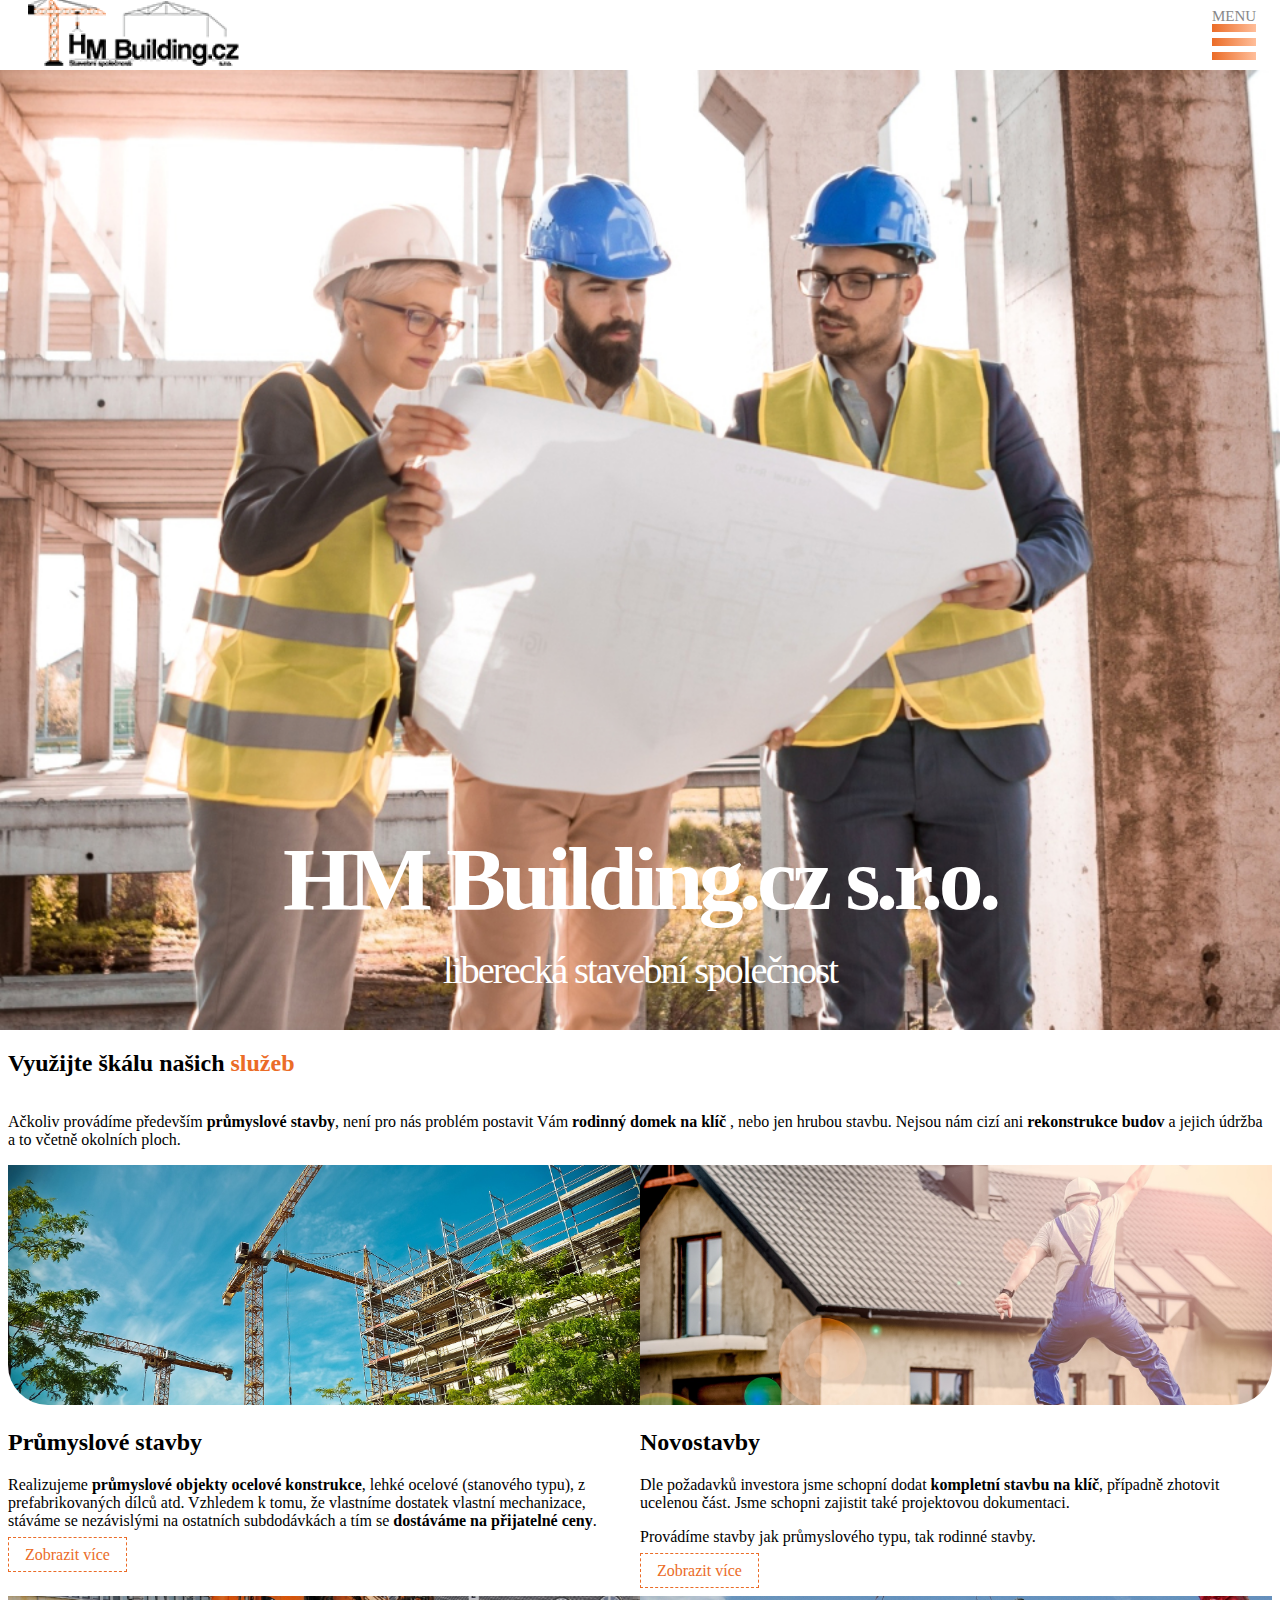
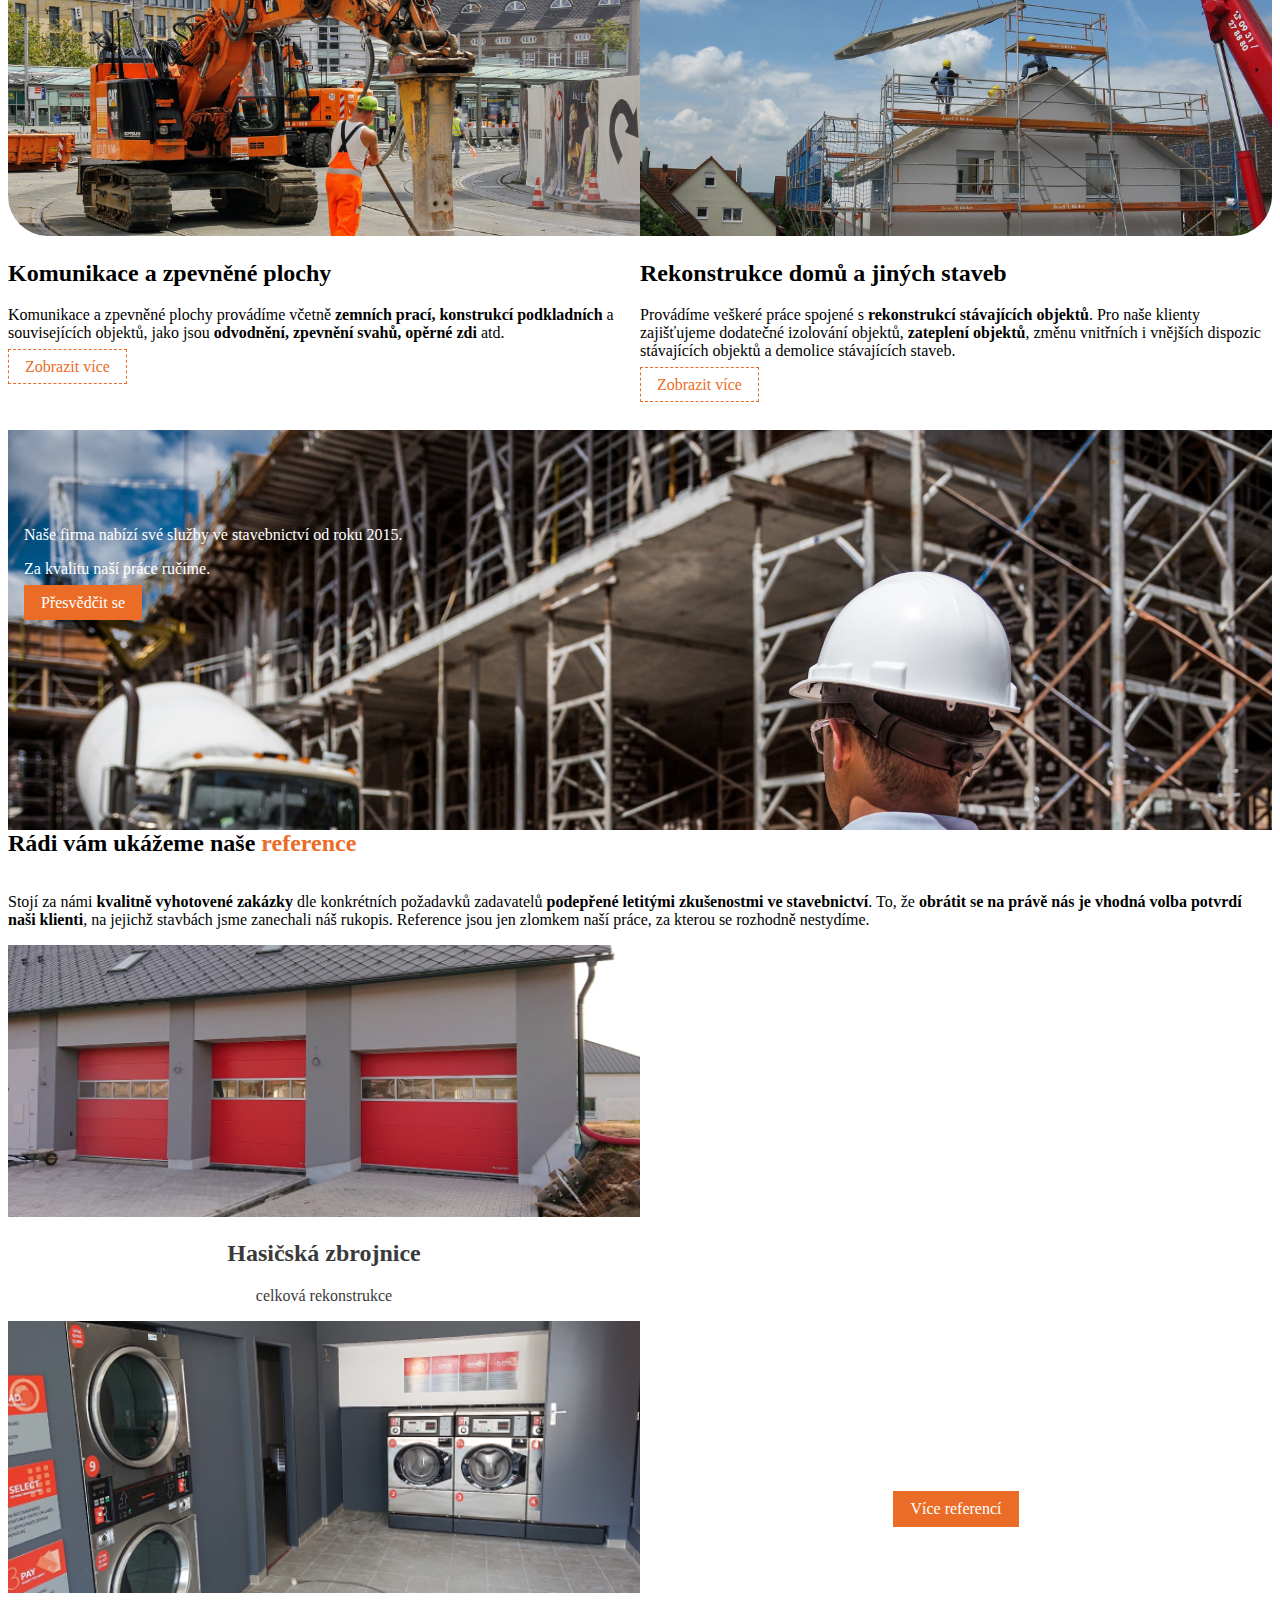
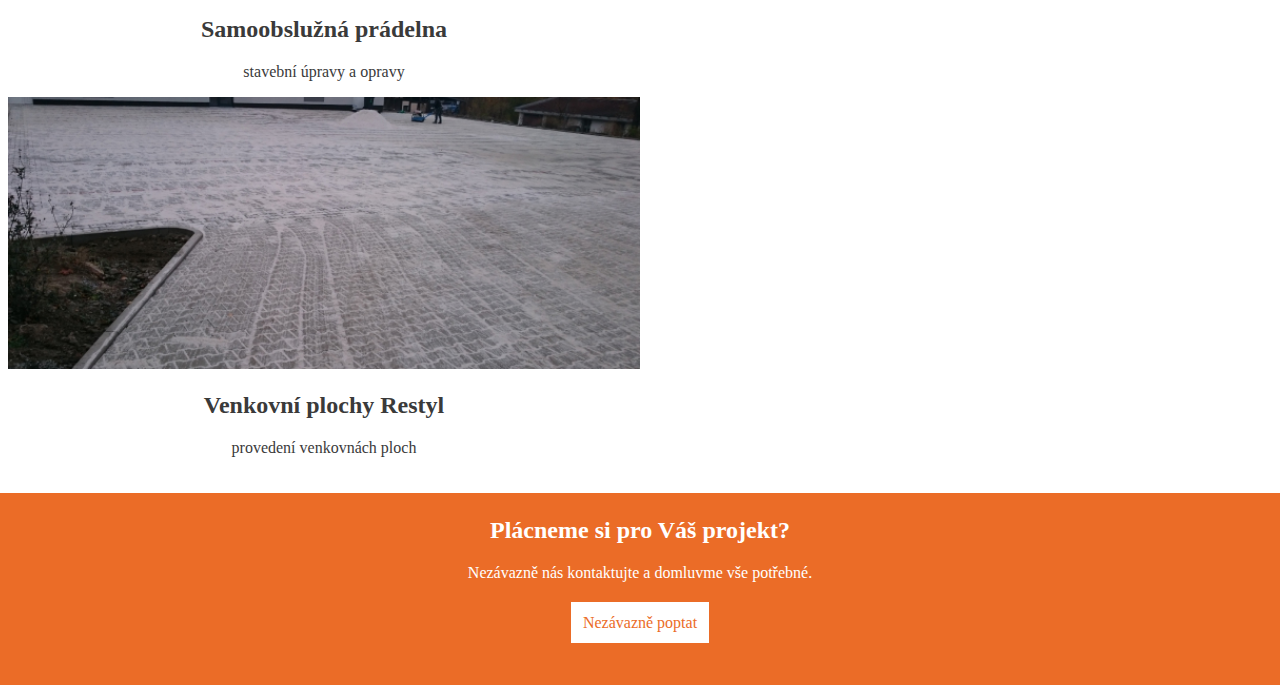
==== commit b548b07c: "idk" ====
--- a/index.html
+++ b/index.html
@@ -15,13 +15,13 @@
 
         <header>
             <nav class="navbar">
-                <a class="navbar__logo"><img src="./img/logo.png" alt="logo"></a>
+                <a href="index.html"s="navbar__logo"><img src="./img/logo.png" alt="logo"></a>
                 <menu class="navbar__menu">
-                    <li class="navbar__button navbar__button--activate"><a href="#" class="navbar__link" >DOMŮ</a></li>
+                    <li class="navbar__button navbar__button--activate"><a href="./index.html" class="navbar__link" >DOMŮ</a></li>
                     <li class="navbar__button"><a class="navbar__link" href="#services">SLUŽBY</a></li>
                     <li class="navbar__button"><a class="navbar__link" href="#reference">REFERENCE</a></li>
-                    <li class="navbar__button"><a class="navbar__link" href="about.html">PROJEKTY</a></li>
-                    <li class="navbar__button"><a class="navbar__link" href="contacts.html">KONTAKT</a></li>
+                    <li class="navbar__button"><a class="navbar__link" href="./onas.html">O NÁS</a></li>
+                    <li class="navbar__button"><a class="navbar__link" href="./kontakt.html">KONTAKT</a></li>
                 </menu>
         
                 <a href="javascript:void(0)" class="navbar__hamburger navbar__hamburger-icon" rel="nofollow">
@@ -42,6 +42,12 @@
                             hamburger.addEventListener('click', () => {
                                 menu.classList.toggle('open');
                             })
+                        });
+                        const dehamburger = document.querySelector('.hamburger');
+
+                        // Remove the following line:
+                        hamburger.addEventListener('click', function() {
+                        hamburger.classList.toggle('open');
                         });
                     </script>
                 </a>
@@ -65,7 +71,7 @@
                     , nebo jen hrubou stavbu. Nejsou nám cizí ani <strong>rekonstrukce budov</strong> a jejich 
                     údržba a to včetně okolních ploch.</p>
                 
-                <article class="page__service">
+                <article class="page__service page__service-right">
                     <img class="page__service_img right" src="./img/sluzba-novostavby-1200w.jpg" alt="">
                     <div class="page__service_container">
                         <h2 class="page__service_header">Novostavby</h2>
@@ -75,7 +81,7 @@
                         <a class="page__cta" href="./novostavby.html">Zobrazit více</a>
                     </div>
                 </article>
-                <article class="page__service">
+                <article class="page__service page__service-left">
                     <img class="page__service_img left" src="./img/sluzba-prumyslove-stavby-1920w.jpg" alt="">
                     <div class="page__service_container">
                         <h2 class="page__service_header">Průmyslové stavby</h2>
@@ -85,7 +91,7 @@
                         <a class="page__cta" href="./prumyslovestvby.html">Zobrazit více</a>
                     </div>
                 </article>
-                <article class="page__service">
+                <article class="page__service page__service-right">
                     <img class="page__service_img right" src="./img/sluzba-rekonstrukce-1920w.jpg" alt="">
                     <div class="page__service_container">
                         <h2 class="page__service_header">Rekonstrukce domů a jiných staveb</h2>
@@ -95,7 +101,7 @@
                         <a class="page__cta" href="./rekonstrukce.html">Zobrazit více</a>
                     </div>
                 </article>
-                <article class="page__service">
+                <article class="page__service page__service-left">
                     <img class="page__service_img left" src="./img/sluzba-komunikace-a-zpevnene-plochy-1200w.jpg" alt="">
                     <div class="page__service_container">
                         <h2 class="page__service_header">Komunikace a zpevněné plochy</h2>
--- a/styles/main.css
+++ b/styles/main.css
@@ -38,7 +38,7 @@
     height: 49px;
     position: relative;
     cursor: pointer;
-    appearance: none;
+    
     outline: none;
     border: none;
     background: none;
@@ -156,32 +156,6 @@
     touch-action: none;
 }
 
-/* footer */
-
-.footer {
-    display: flex;
-    flex-direction: column;
-    background-color: var(--primary);
-    z-index: 2;
-    height: fit-content;
-    padding: 2em 2em 2em 2em;
-    justify-content: center;
-    align-items: center;
-    color: white;
-    gap: 1em;
-}
-
-.footer__heading {
-    text-align: center;
-    font-size: 6vw;
-    padding: 0;
-    margin: 0;
-}
-
-.footer__text {
-    text-align: center;
-    font-size: 3vw;
-}
 
 /* Home */
 
@@ -225,7 +199,7 @@
 
 .welcome-hero > * {
     background-attachment: fixed;
-    position: fixed;
+    
     background-position: center;
     background-repeat: no-repeat;
     background-size: cover;
@@ -318,6 +292,7 @@
     text-align: center;
     padding-bottom: 2em;
     color: #ffffff;
+    height: 10em;
 }
 .page__footer_header{
     padding-top: 1em;
@@ -383,9 +358,69 @@
     width: 100%;
     
 }
-.page__gallery_container{
-    
-}
-.page__gallery_img{
-    width: 100%;
-}+
+
+@media (min-width: 768px){
+    .welcome-hero{
+        height: 28em;
+    }
+    .page__reference_img{
+        height:17em;
+    }
+    .page__service_img{
+        height:15em;
+    }
+    .page__banner{
+        height:15em;
+        top:20px;
+    }
+    .page__banner_container{
+        padding-top: 4em;
+    }
+}
+@media (min-width: 1024px){
+    .welcome-hero{
+        height: 60em;
+    }
+   
+    .page__services{
+        display: grid;
+        grid-template-columns: 1fr 1fr;
+        grid-auto-flow: dense;
+        
+    }
+    .left{
+
+        grid-column-start: 1;
+    }
+    .page__service-right{
+        grid-column: -2 / span 1;
+    }
+    .page__about_header{
+        grid-column:1 / span 2;
+    }
+    .page__about_text{
+        grid-column:1 / span 2;
+    }
+    
+    .page__reference_img{
+        height:17em;
+    }
+    .page__service_img{
+        height:15em;
+    }
+    .page__banner{
+        height:25em;
+        top:20px;
+    }
+    .page__banner_container{
+        padding-top: 4em;
+    }
+    .page__reference_container{
+        display: grid;
+        grid-template-columns: 1fr;
+    }
+    .page__reference{
+        
+    }
+}
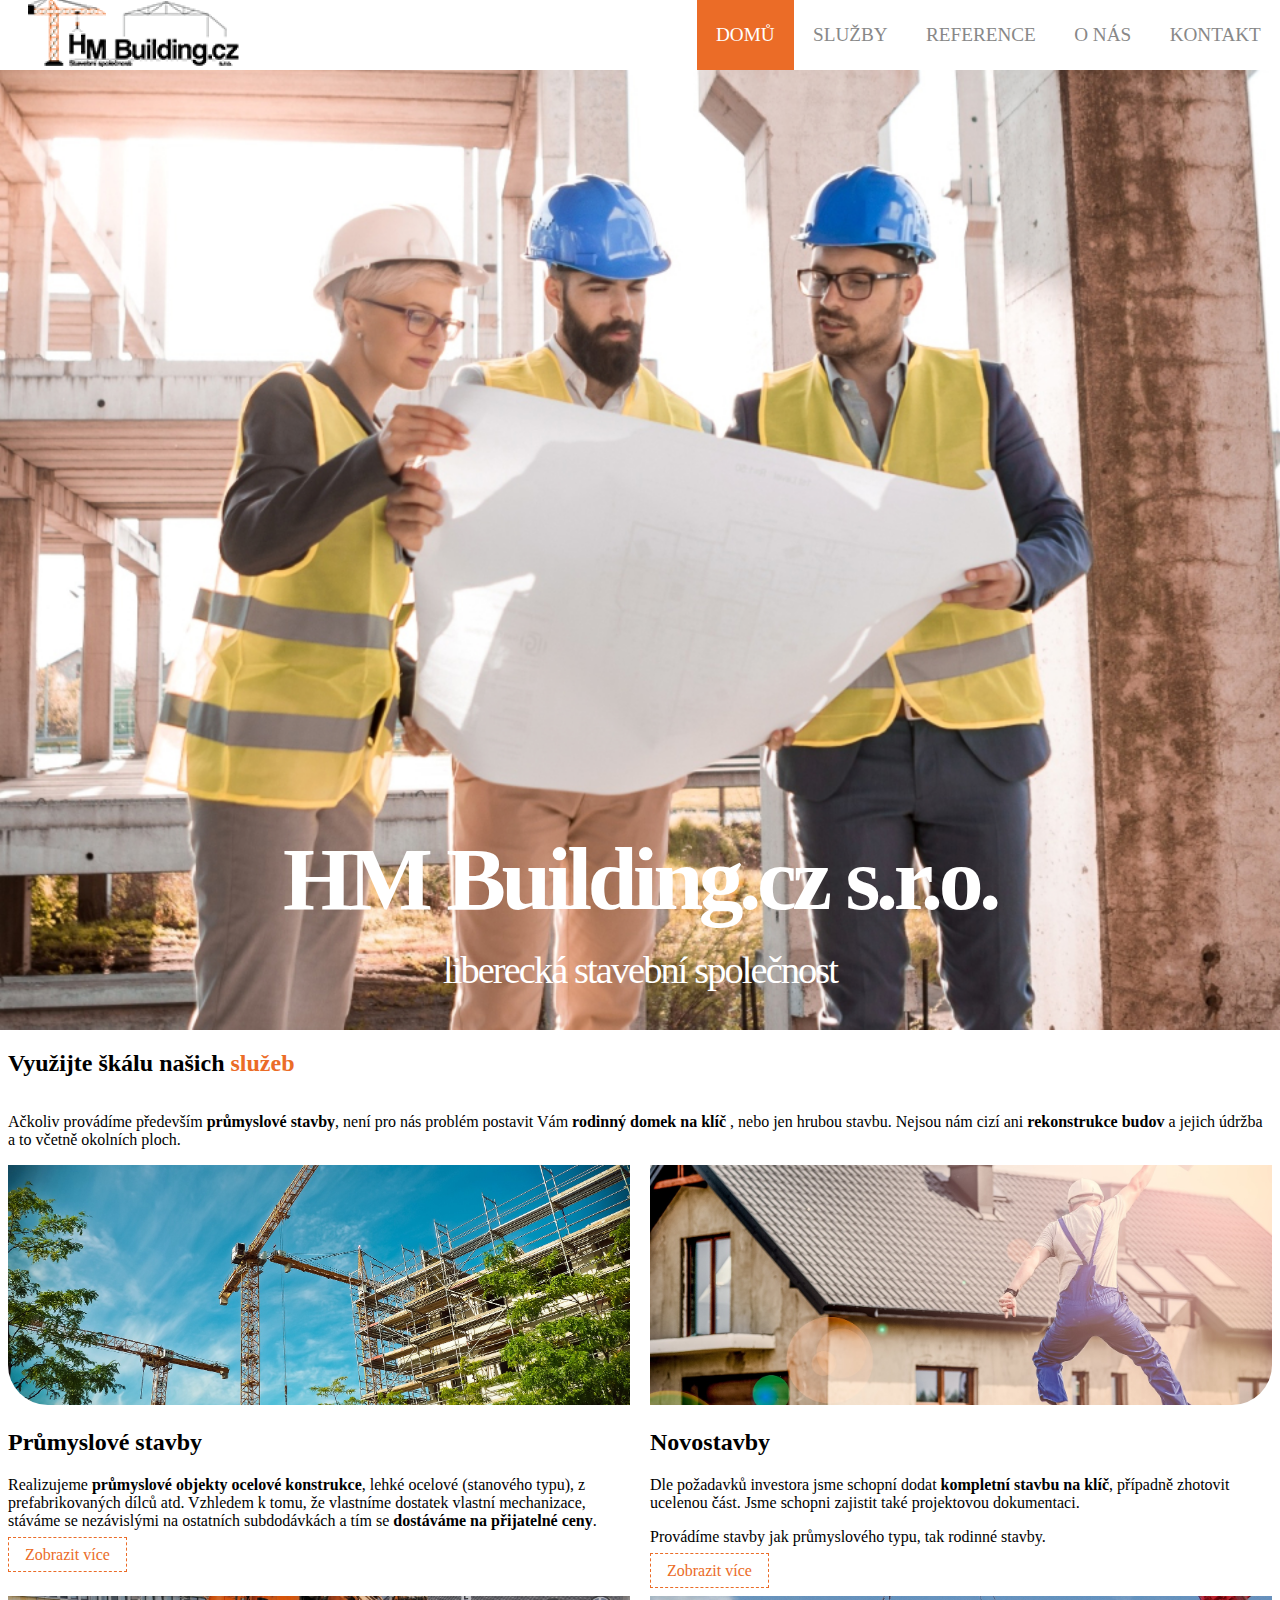
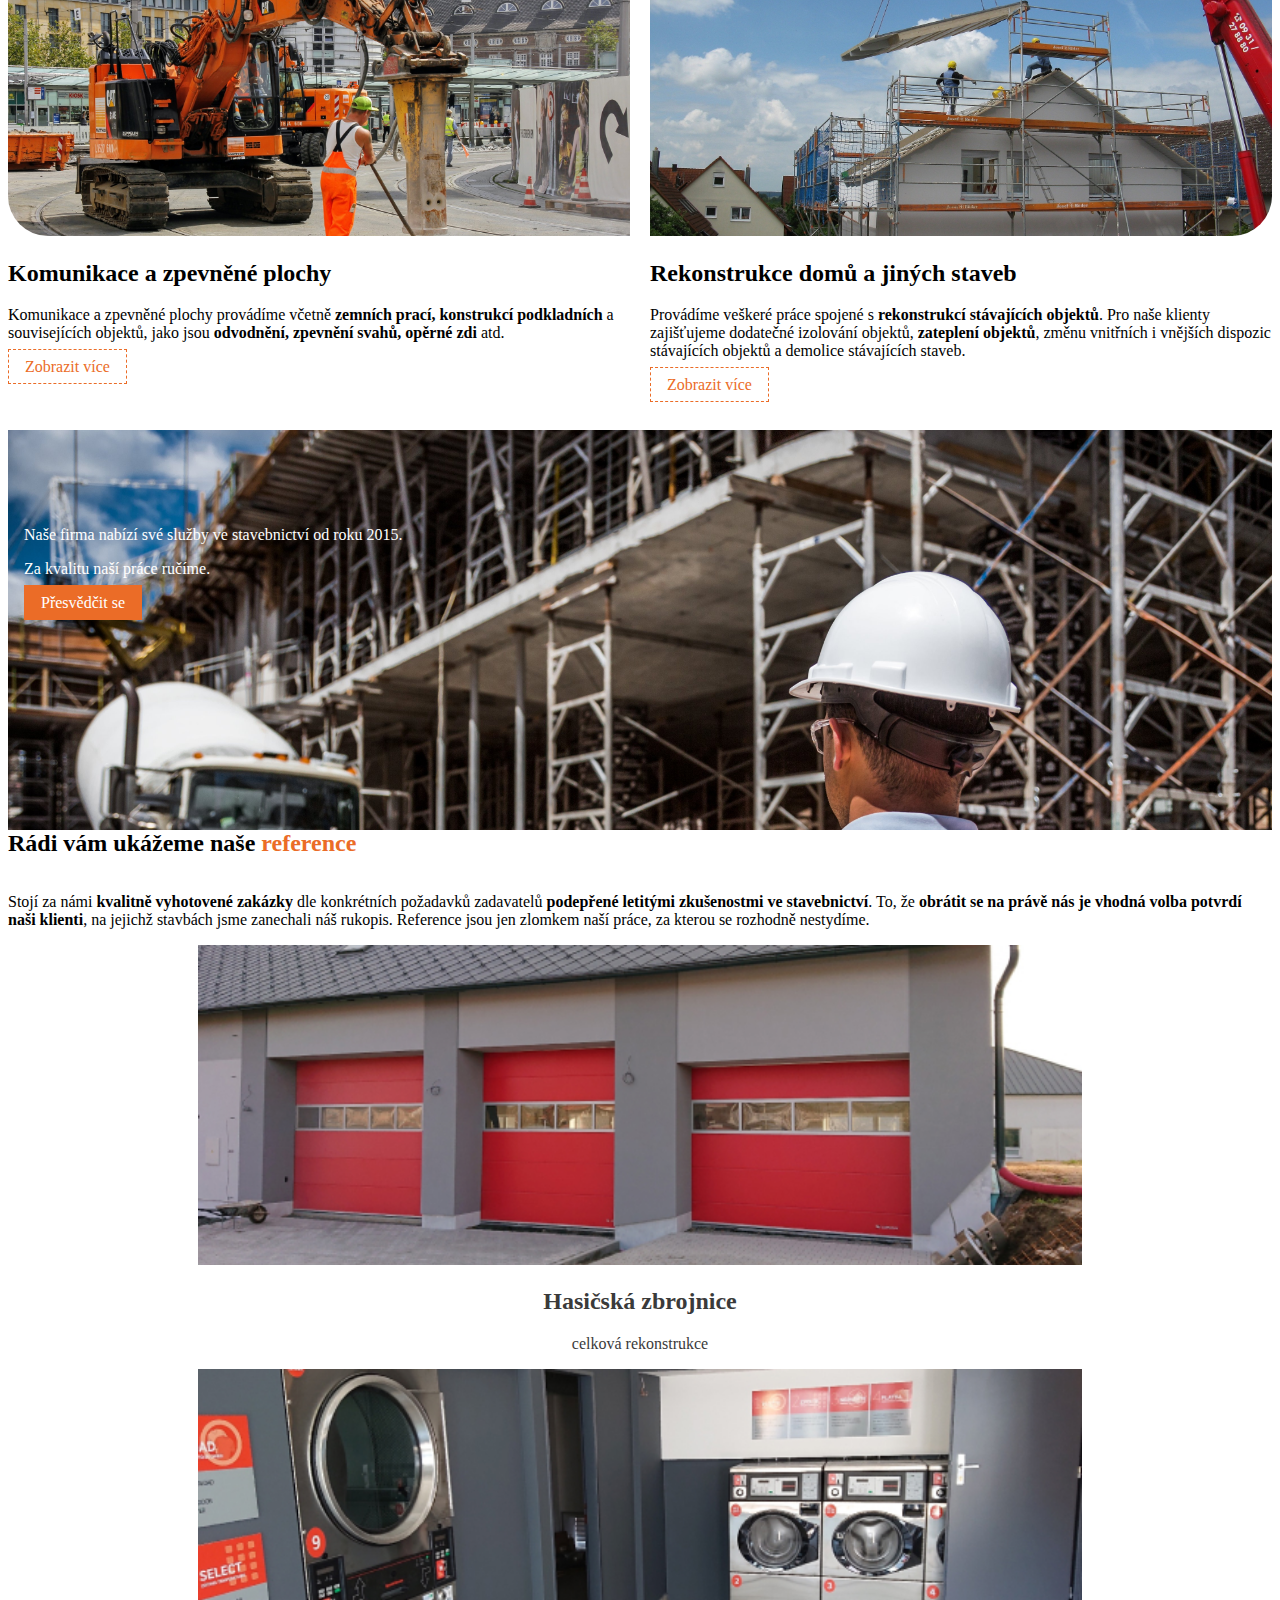
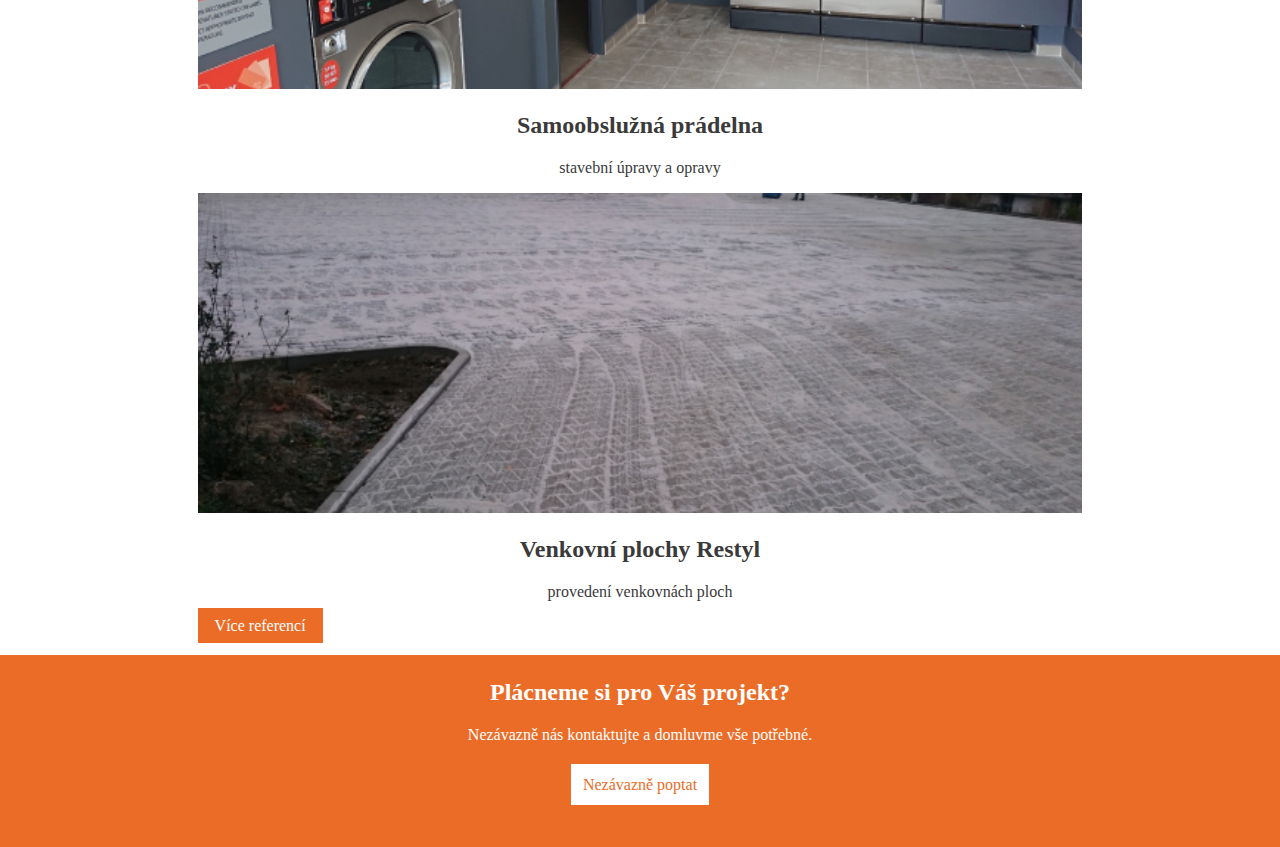
==== commit 23667989: "progres" ====
--- a/index.html
+++ b/index.html
@@ -82,7 +82,7 @@
                     </div>
                 </article>
                 <article class="page__service page__service-left">
-                    <img class="page__service_img left" src="./img/sluzba-prumyslove-stavby-1920w.jpg" alt="">
+                    <img class="page__service_img prum left" src="./img/sluzba-prumyslove-stavby-1920w.jpg" alt="">
                     <div class="page__service_container">
                         <h2 class="page__service_header">Průmyslové stavby</h2>
                         <p class="page__service_text">Realizujeme <strong>průmyslové objekty ocelové konstrukce</strong>, lehké ocelové (stanového typu), z prefabrikovaných dílců atd. 
@@ -102,7 +102,7 @@
                     </div>
                 </article>
                 <article class="page__service page__service-left">
-                    <img class="page__service_img left" src="./img/sluzba-komunikace-a-zpevnene-plochy-1200w.jpg" alt="">
+                    <img class="page__service_img kom left" src="./img/sluzba-komunikace-a-zpevnene-plochy-1200w.jpg" alt="">
                     <div class="page__service_container">
                         <h2 class="page__service_header">Komunikace a zpevněné plochy</h2>
                         <p class="page__service_text">Komunikace a zpevněné plochy provádíme včetně <strong>zemních prací, konstrukcí podkladních</strong> a souvisejících 
@@ -151,12 +151,13 @@
                             <h2 class="page__reference_header">Venkovní plochy Restyl</h2>
                             <p class="page__reference_text">provedení venkovnách ploch</p>
                         </div>
-                    </a>                
+                    </a>    
+                    <div class="btn">
+                        <a class="page__cta page__cta--filled page__cta--center" href="./reference.html">Více referencí</a>
+                    </div>            
                 </div>
     
-                <div class="btn">
-                    <a class="page__cta page__cta--filled page__cta--center" href="./reference.html">Více referencí</a>
-                </div>
+                
                 </section>
         </main>
         <footer class="page__footer">
--- a/styles/main.css
+++ b/styles/main.css
@@ -309,11 +309,7 @@
 .page__main{
     padding: 0 .5em;
 }
-.btn{
-    display: grid;
-    align-items: center;
-    justify-content: center;
-}
+
 .page__main_s{
     padding: 0 1em;
 }
@@ -382,17 +378,75 @@
     .welcome-hero{
         height: 60em;
     }
+      .navbar__hamburger {
+        display: none;
+    }
+
+    .navbar__logo {
+        margin-left: 1em;
+        height: calc(100% - 2em);
+    }
+
+    .navbar__menu, .navbar__menu.open {
+        opacity: 1;
+        position: static;
+        display: flex;
+        align-items: center;
+        padding: 0;
+        left: unset;
+        width: fit-content;
+        height: 100%;
+        top: unset;
+        transition: 0s;
+        background-color: white;
+    }
+
+    .navbar__button {
+        display: flex;
+    }
+
+    .navbar__link {
+        text-decoration: none;
+        font-size: 1.2em;
+        position: relative;
+        color: var(--text-grey);
+        padding: 0 1em 0 1em;
+    }
+
+    .navbar__menu.open {
+        display: flex;
+    }
+
+    .navbar__button--activate, .navbar__button:hover {
+        background-color: var(--primary);
+    }
+
+    .navbar__menu::before {
+        display: none;
+    }
+
+    .navbar__button--activate > .navbar__link, .navbar__button:hover > .navbar__link {
+        color: white;
+    }
    
     .page__services{
         display: grid;
         grid-template-columns: 1fr 1fr;
+        grid-column-gap: 20px;
         grid-auto-flow: dense;
-        
-    }
+        justify-content: center;
+        align-content: center;
+    }
+    
     .left{
 
         grid-column-start: 1;
     }
+    .right{
+
+        grid-column-start: -2;
+    }
+
     .page__service-right{
         grid-column: -2 / span 1;
     }
@@ -419,8 +473,13 @@
     .page__reference_container{
         display: grid;
         grid-template-columns: 1fr;
-    }
-    .page__reference{
-        
-    }
-}
+        justify-content: center;
+        align-content: center;
+        grid-column: 1 / span 2;
+        width: 70%;
+        margin:0 auto;
+    }
+    .page__reference_img{
+        height:20em;
+    }
+}
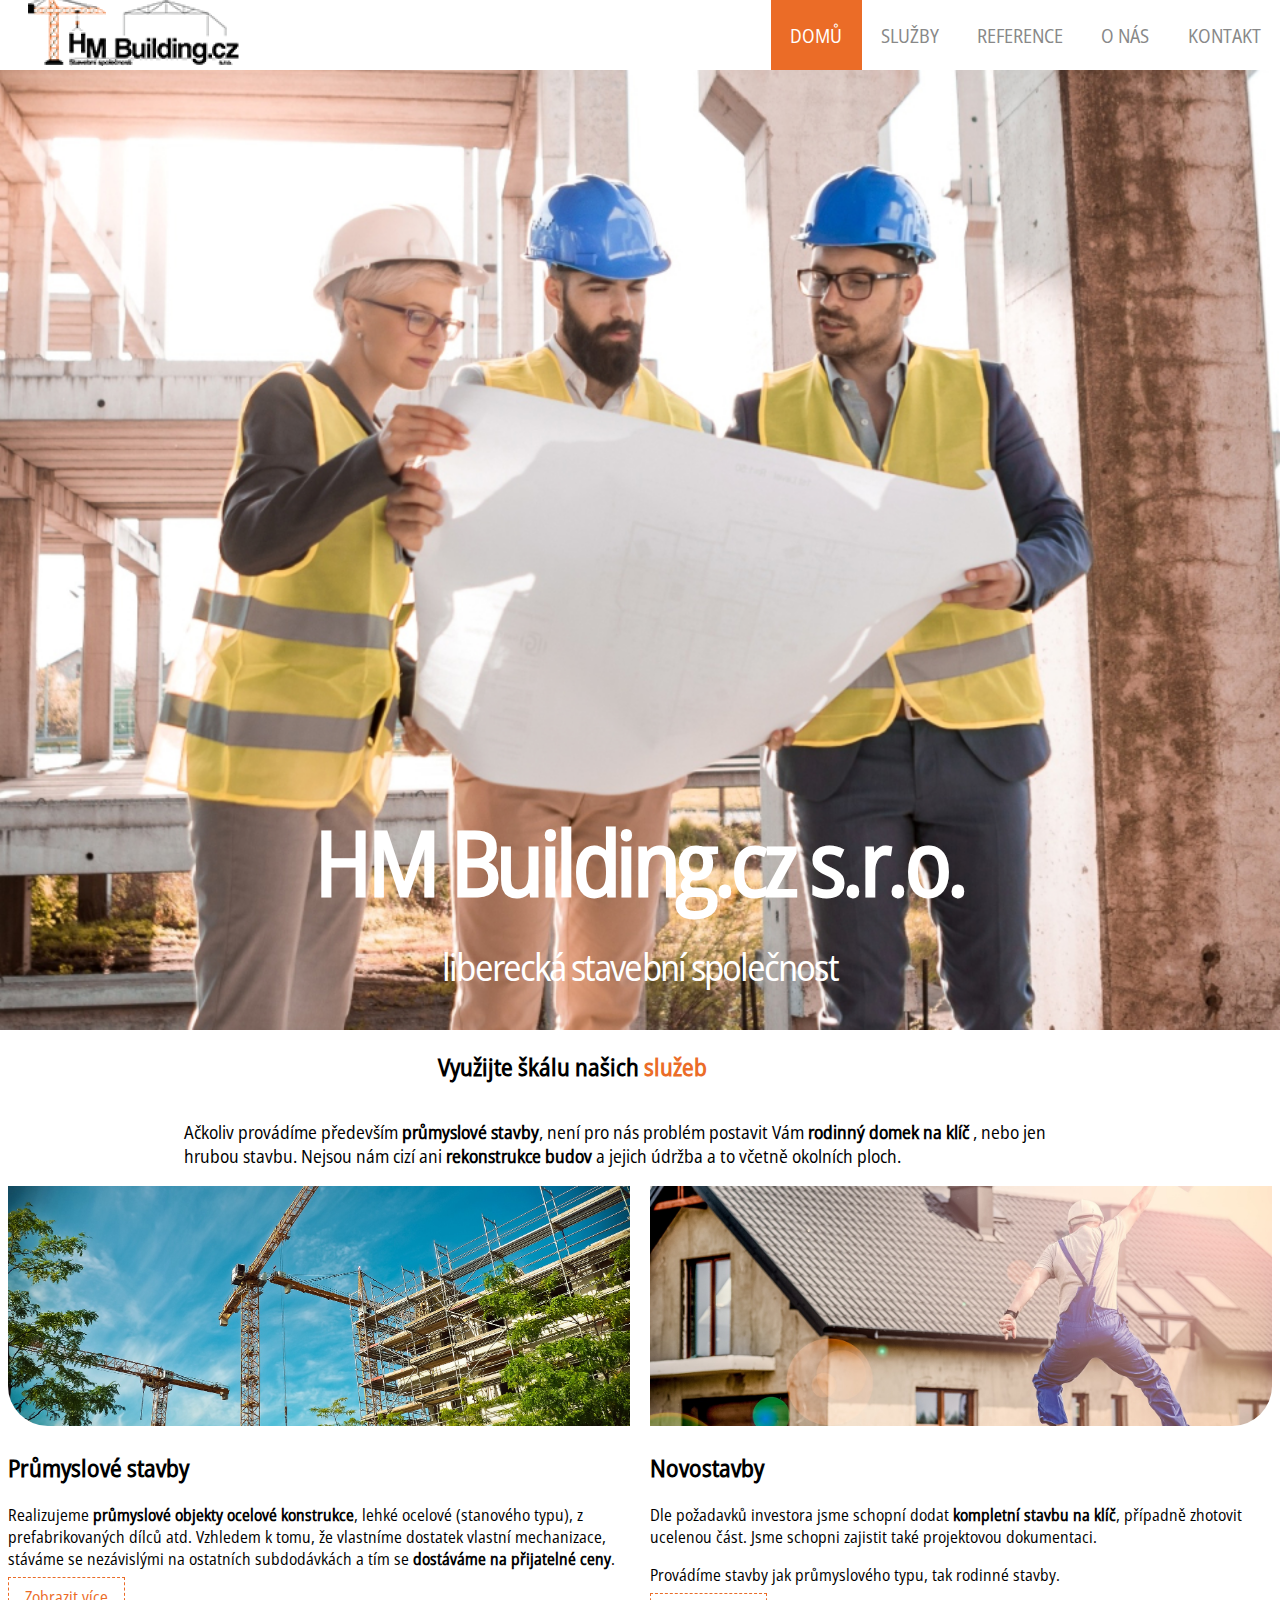
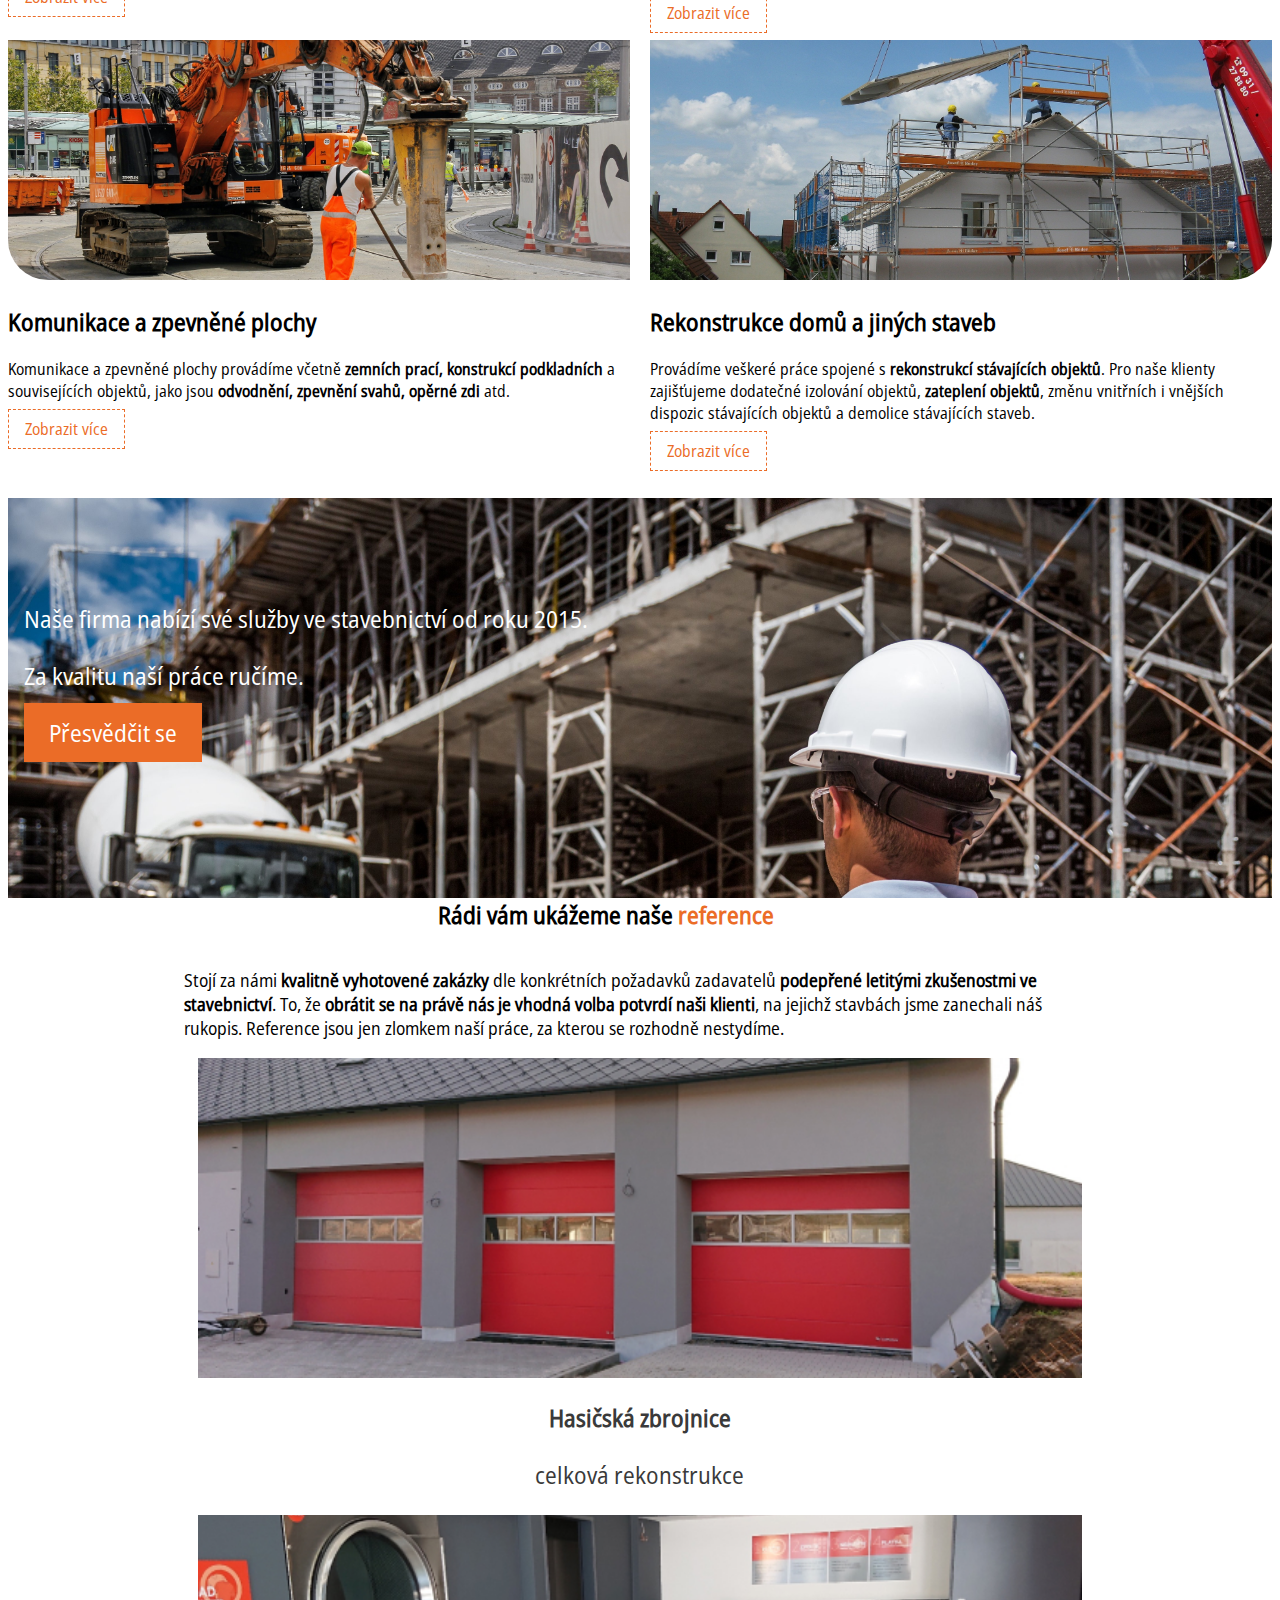
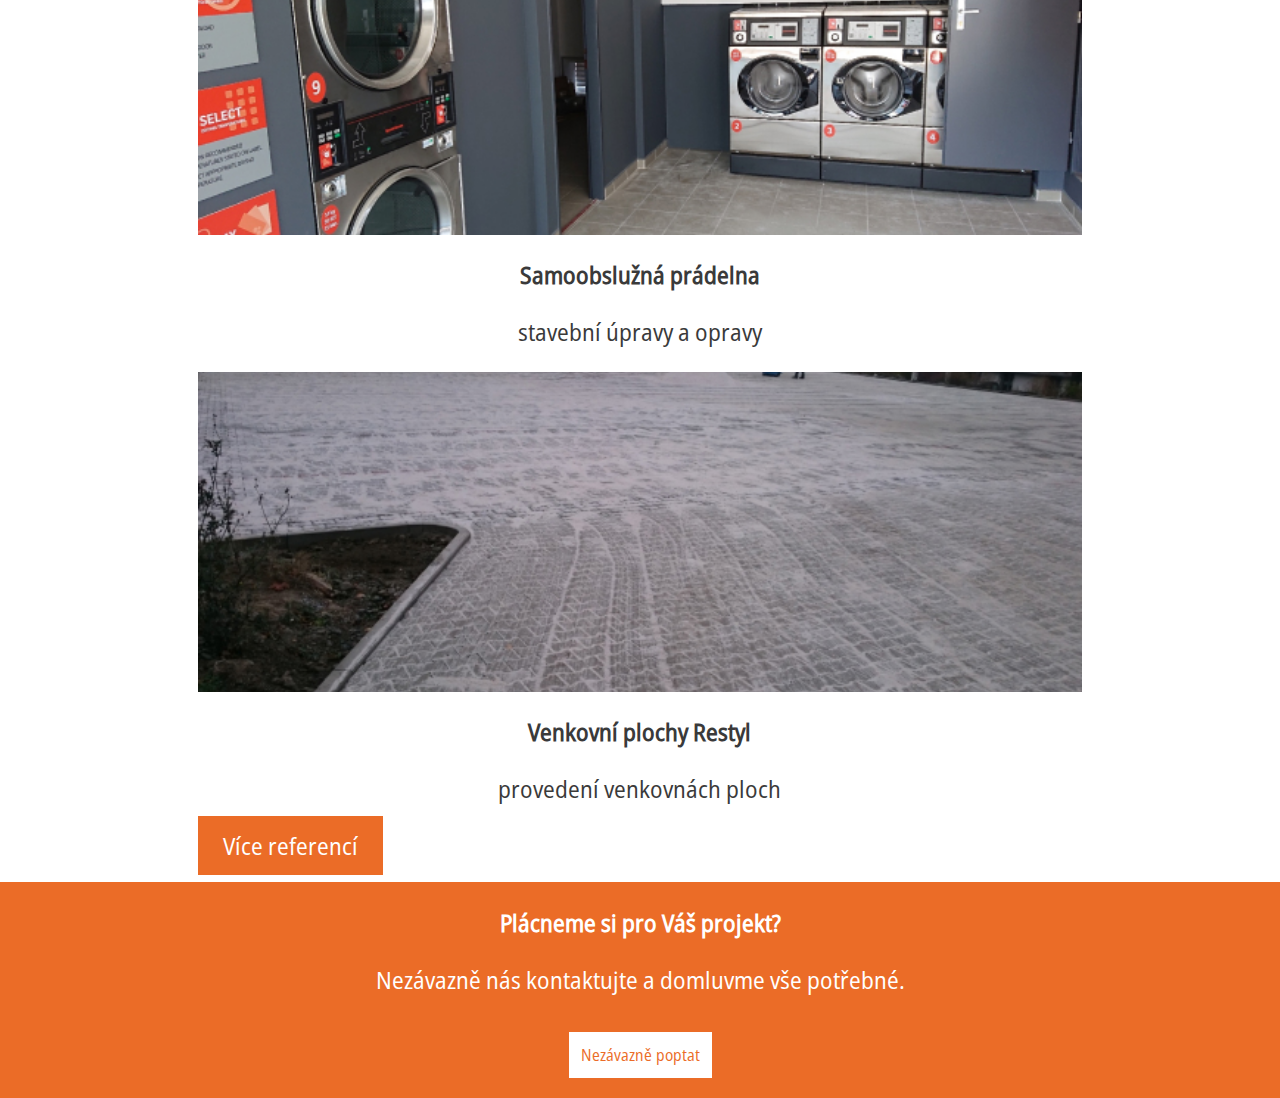
==== commit c9ef8149: "final" ====
--- a/index.html
+++ b/index.html
@@ -18,8 +18,8 @@
                 <a href="index.html"s="navbar__logo"><img src="./img/logo.png" alt="logo"></a>
                 <menu class="navbar__menu">
                     <li class="navbar__button navbar__button--activate"><a href="./index.html" class="navbar__link" >DOMŮ</a></li>
-                    <li class="navbar__button"><a class="navbar__link" href="#services">SLUŽBY</a></li>
-                    <li class="navbar__button"><a class="navbar__link" href="#reference">REFERENCE</a></li>
+                    <li class="navbar__button"><a class="navbar__link" href="./index.html#services">SLUŽBY</a></li>
+                    <li class="navbar__button"><a class="navbar__link" href="./index.html#reference">REFERENCE</a></li>
                     <li class="navbar__button"><a class="navbar__link" href="./onas.html">O NÁS</a></li>
                     <li class="navbar__button"><a class="navbar__link" href="./kontakt.html">KONTAKT</a></li>
                 </menu>
@@ -54,7 +54,7 @@
             </nav>
             <div class="welcome-hero">
                 <div class="home-welcome-text">
-                    <h1 class="home-welcome-text__heading home-welcome-text__heading">HM Building.cz s.r.o.</h1>
+                    <h1 class="home-welcome-text__heading ">HM Building.cz s.r.o.</h1>
                     <h2 class="home-welcome-text__slogan">liberecká stavební společnost</h2>
                 </div>
                 
--- a/styles/main.css
+++ b/styles/main.css
@@ -7,7 +7,17 @@
     --grad: linear-gradient(90deg, #EB6C27 0%, #FFBE9A 100%);
 
 }
+@font-face {
+  font-family: "OpenSans";
+  src: url(../font/OpenSans_SemiCondensed-Regular.ttf);
+}
 /* navbar */
+*{
+    font-family: OpenSans;
+}
+.home-welcome-text__heading{
+    letter-spacing: 50px;
+}
 
 .navbar {
     position: relative;
@@ -373,6 +383,9 @@
     .page__banner_container{
         padding-top: 4em;
     }
+    .page__banner_text{
+        font-size:1.2em;
+    }
 }
 @media (min-width: 1024px){
     .welcome-hero{
@@ -482,4 +495,148 @@
     .page__reference_img{
         height:20em;
     }
-}
+    .page__about_header{
+        padding-left: 34%;
+    }
+    .page__about_text{
+        padding:0 10em;
+        font-size: 1.1em;
+    } 
+    .page__footer_header{
+        font-size: 1.5em;
+    }
+    .page__footer_text{
+        font-size: 1.5em;
+    }
+    .page__cta--white{
+        font-size: 1em;
+    }
+    .page__footer{
+        height: fit-content;
+    }
+    .page__reference_header{
+        font-size: 1.5em;
+    }
+    .page__reference_text{
+        font-size: 1.5em;
+    }
+    .page__banner_text{
+        font-size: 1.5em;
+    }
+    .page__cta--filled{
+        font-size: 1.5em;
+    }
+    .page__form_label{
+        font-size: 1.2em;
+    }
+    .page__form_s_option{
+        font-size: 1.2em;
+    }
+}
+@media (min-width: 1440px) { 
+    .navbar{
+        position:absolute;
+        top: 2em;
+        left: 10%;
+        height: 90px;
+        width: 80%;
+    }
+    .navbar__button:hover{
+        background-color:var(--hover-primary);
+    }
+    .page__service{
+        grid-column: 1 / -1;
+        display:grid;
+        grid-template-columns: 1fr 1fr;
+        grid-auto-flow: dense;
+        grid-gap: 30px;
+    }
+    .right{
+        grid-column-start: 1;
+    }
+    .page__banner{
+        height: 40em;
+    }
+    .left{
+        grid-column-start: -2;
+    }
+    .page__reference_container{
+        grid-template-columns: 1fr 1fr 1fr;
+        grid-column-gap: 5em;
+    }
+    .page__reference{
+        width: 35em;
+    }
+    .page__about_header {
+        grid-column: 1 / span 2;
+        justify-self: center;
+        width:max-content;
+    }
+    .page__reference:hover {
+        opacity: 0.5;
+        background-color: var(--hover-primary);
+    }
+    .page__main_s{
+        margin-top:10em;
+    }
+    .page__contacts{
+        display: grid;
+        grid-template-columns: 1fr 1fr;
+    }
+    .page__contacts_header{
+        grid-column: 1 / -1;
+    }
+    .page__contacts_text{
+        grid-column: 1 / -1;
+    }
+    .page__contacts_overlay{
+        grid-column-start: -2;
+    }
+    .page__form{
+        width: 35%;
+    }
+    .page__about_text{
+        padding:0 20em;
+        font-size: 1.1em;
+    }
+    .page__about_header{
+        width: fit-content;
+        font-size: 2em;
+    }
+    .page__banner_text{
+        font-size:3em;
+    }
+    .page__cta--filled{
+        font-size: 1.5em;
+    }
+    .page__service_header{
+        margin-top:1em;
+    }
+    .page__footer_header{
+        font-size: 2em;
+    }
+    .page__footer_text{
+        font-size: 2em;
+    }
+    .page__cta--white{
+        font-size: 1.5em;
+    }
+    .page__footer{
+        height: fit-content;
+    }
+    .page__gallery_container{
+        padding: 0 5em;
+        display: grid;
+        grid-template-columns: 33% 33% 33%;
+        grid-gap: 1em;
+    }
+    .page__gallery_img{
+        height: 20em;
+    }
+    .page__gallery_header{
+        padding-left: 2em;
+    }
+    .page__gallery_text{
+        padding-left: 3em;
+    }
+}
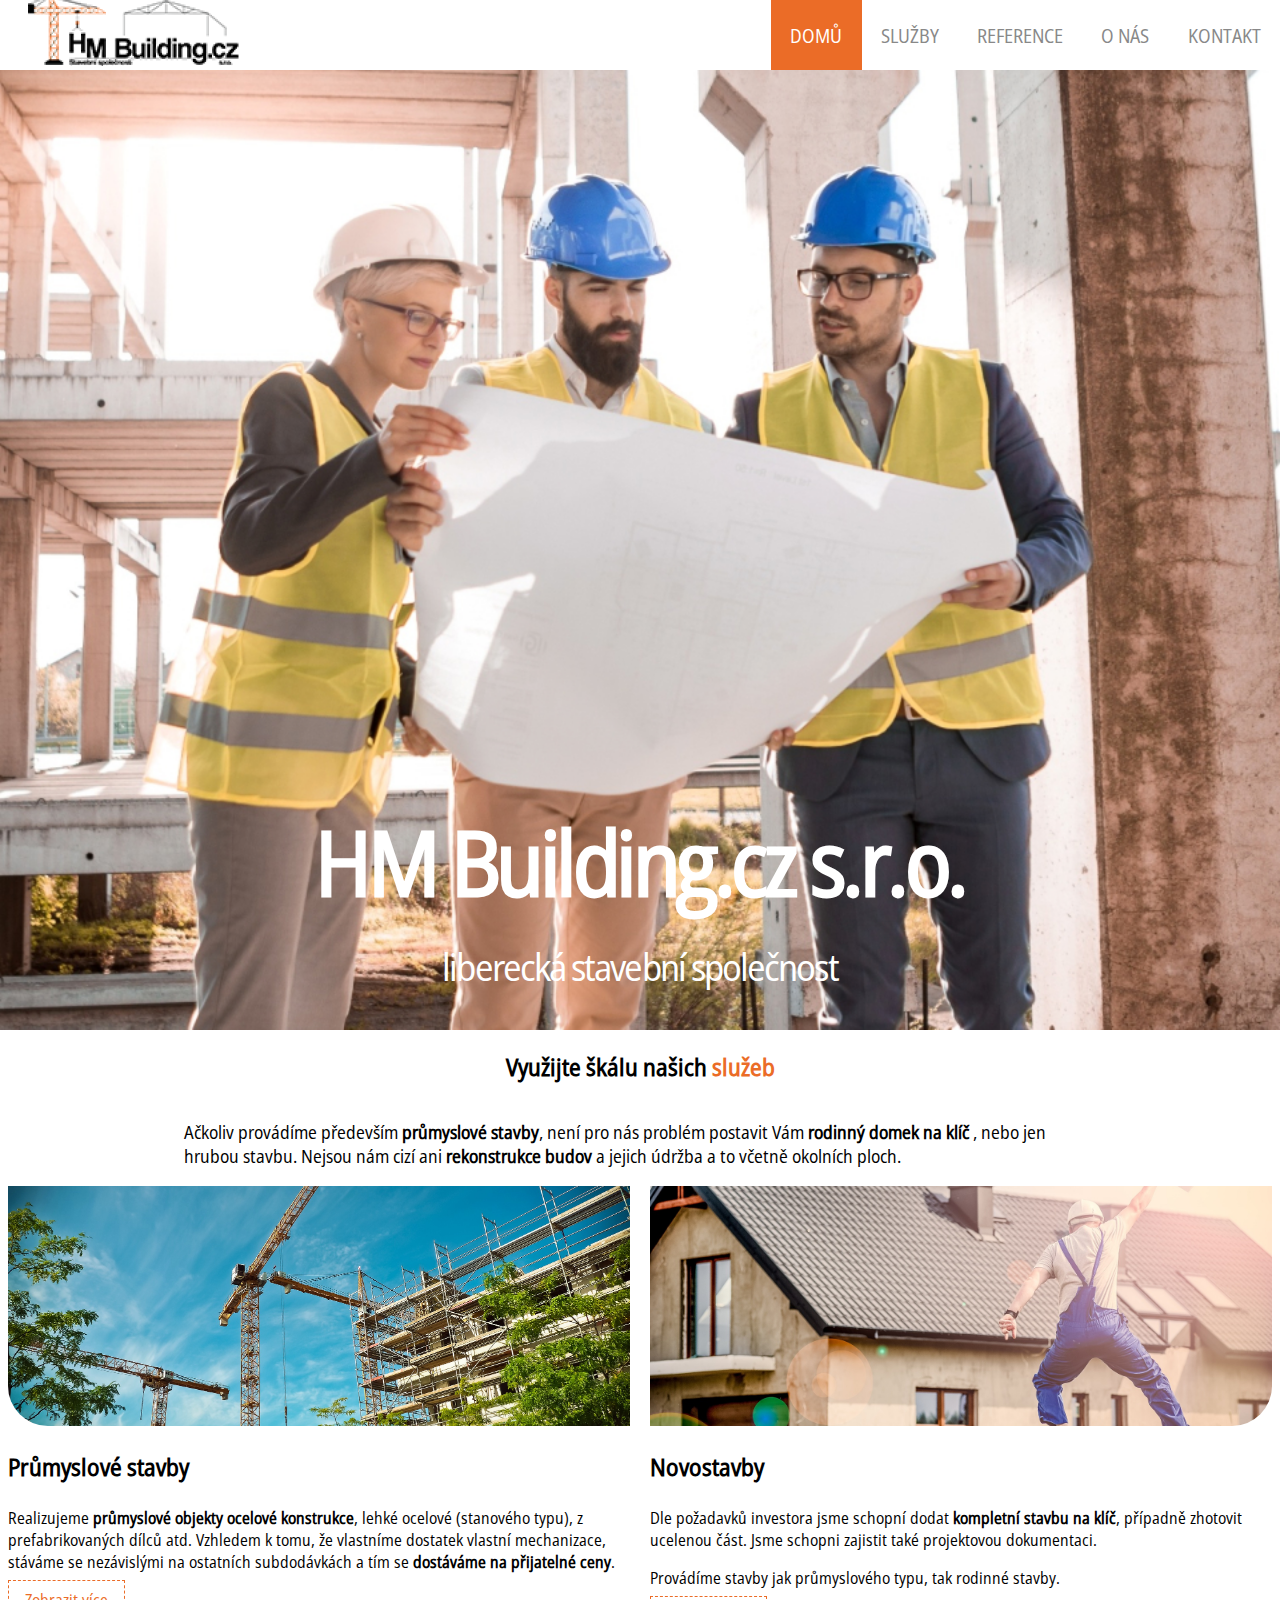
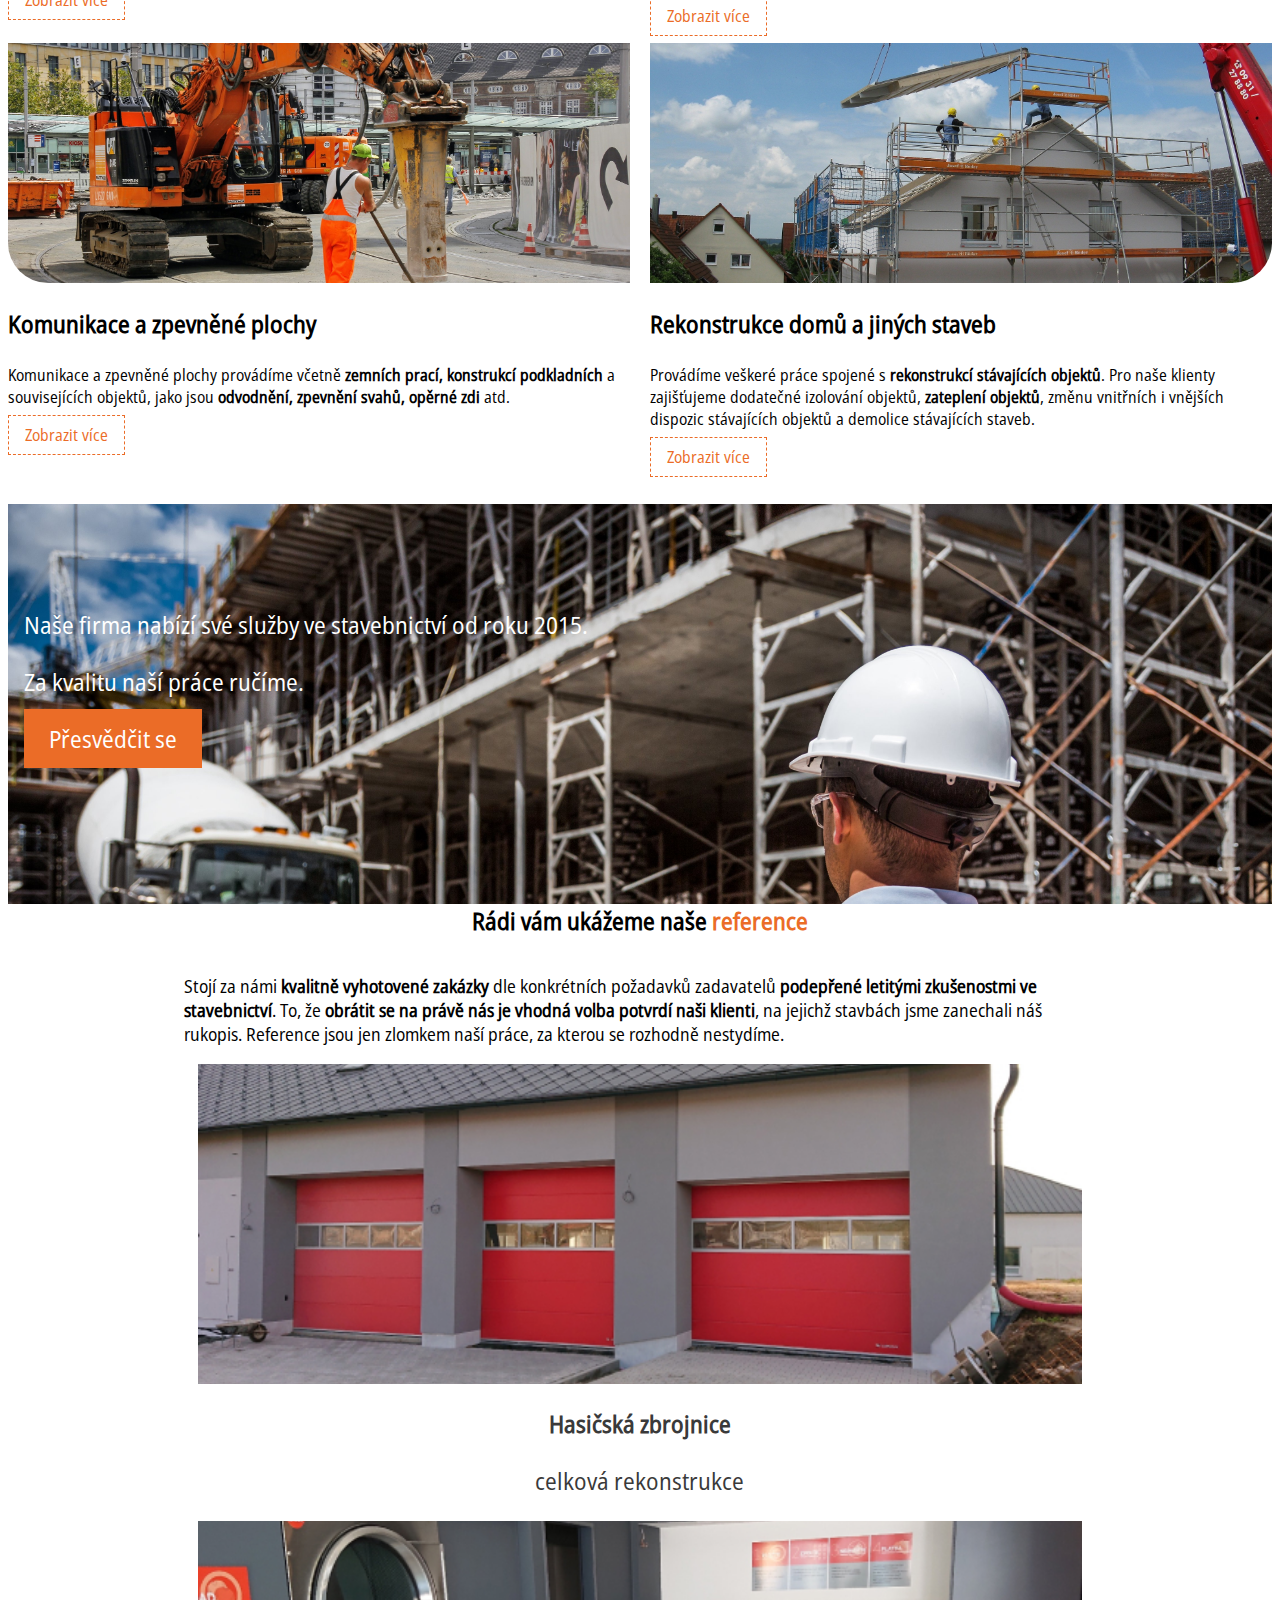
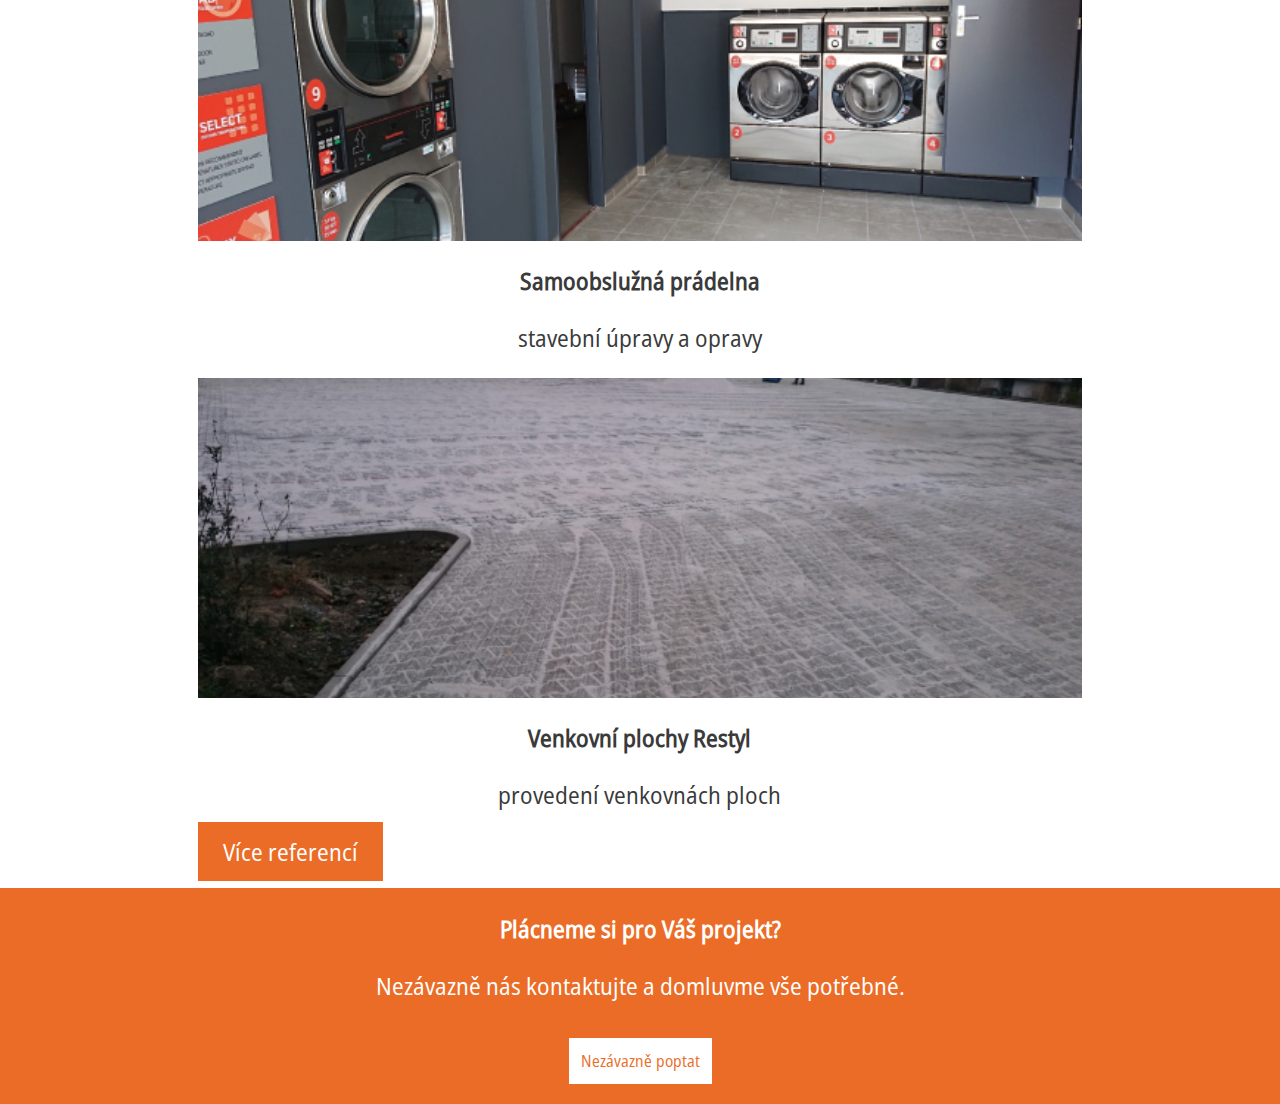
==== commit 84dc28cb: "upd" ====
--- a/index.html
+++ b/index.html
@@ -5,7 +5,7 @@
     <meta http-equiv="X-UA-Compatible" content="IE=edge">
     <meta name="viewport" content="width=device-width, initial-scale=1.0">
     <title>Document</title>
-    
+    <meta name=description>
     <link rel="stylesheet" href="./styles/main.css">
 </head>
 
@@ -72,9 +72,9 @@
                     údržba a to včetně okolních ploch.</p>
                 
                 <article class="page__service page__service-right">
-                    <img class="page__service_img right" src="./img/sluzba-novostavby-1200w.jpg" alt="">
+                    <img class="page__service_img right" src="./img/sluzba-novostavby-1200w.jpg" alt="novostavby">
                     <div class="page__service_container">
-                        <h2 class="page__service_header">Novostavby</h2>
+                        <p class="page__service_header"><strong>Novostavby</strong></p>
                         <p class="page__service_text">Dle požadavků investora jsme schopní dodat <strong>kompletní stavbu na klíč</strong>, případně zhotovit ucelenou část. 
                             Jsme schopni zajistit také projektovou dokumentaci.</p>
                         <p class="page__service_text">Provádíme stavby jak průmyslového typu, tak rodinné stavby.</p>
@@ -82,9 +82,9 @@
                     </div>
                 </article>
                 <article class="page__service page__service-left">
-                    <img class="page__service_img prum left" src="./img/sluzba-prumyslove-stavby-1920w.jpg" alt="">
+                    <img class="page__service_img prum left" src="./img/sluzba-prumyslove-stavby-1920w.jpg" alt="prumyslové stavby">
                     <div class="page__service_container">
-                        <h2 class="page__service_header">Průmyslové stavby</h2>
+                        <p class="page__service_header"><strong>Průmyslové stavby</strong></p>
                         <p class="page__service_text">Realizujeme <strong>průmyslové objekty ocelové konstrukce</strong>, lehké ocelové (stanového typu), z prefabrikovaných dílců atd. 
                             Vzhledem k tomu, že vlastníme dostatek vlastní mechanizace, stáváme se nezávislými na ostatních subdodávkách a tím 
                             se <strong>dostáváme na přijatelné ceny</strong>.</p>
@@ -92,9 +92,9 @@
                     </div>
                 </article>
                 <article class="page__service page__service-right">
-                    <img class="page__service_img right" src="./img/sluzba-rekonstrukce-1920w.jpg" alt="">
+                    <img class="page__service_img right" src="./img/sluzba-rekonstrukce-1920w.jpg" alt="rekonstrukce">
                     <div class="page__service_container">
-                        <h2 class="page__service_header">Rekonstrukce domů a jiných staveb</h2>
+                        <p class="page__service_header"><strong>Rekonstrukce domů a jiných staveb</strong></p>
                         <p class="page__service_text">Provádíme veškeré práce spojené s <strong>rekonstrukcí stávajících objektů</strong>. Pro naše klienty zajišťujeme 
                             dodatečné izolování objektů, <strong>zateplení objektů</strong>, změnu vnitřních i vnějších dispozic stávajících objektů a 
                             demolice stávajících staveb. </p>
@@ -102,9 +102,9 @@
                     </div>
                 </article>
                 <article class="page__service page__service-left">
-                    <img class="page__service_img kom left" src="./img/sluzba-komunikace-a-zpevnene-plochy-1200w.jpg" alt="">
+                    <img class="page__service_img kom left" src="./img/sluzba-komunikace-a-zpevnene-plochy-1200w.jpg" alt="cesty">
                     <div class="page__service_container">
-                        <h2 class="page__service_header">Komunikace a zpevněné plochy</h2>
+                        <p class="page__service_header"><strong>Komunikace a zpevněné plochy</strong></p>
                         <p class="page__service_text">Komunikace a zpevněné plochy provádíme včetně <strong>zemních prací, konstrukcí podkladních</strong> a souvisejících 
                             objektů, jako jsou <strong>odvodnění, zpevnění svahů, opěrné zdi</strong> atd.</p>
                         <a class="page__cta" href="./komunikace.html">Zobrazit více</a>
@@ -132,27 +132,27 @@
                 
                 <div class="page__reference_container">
                     <a href="./hasicskazbrojnice.html" class="page__reference">
-                        <img class="page__reference_img" src="./img/reference/reference-hasicska-zbrojnice-600w.jpg" alt="">
+                        <img class="page__reference_img" src="./img/reference/reference-hasicska-zbrojnice-600w.jpg" alt="hasičská zbrojnice">
                         <div class="page__reference_text_cont">
                             <h2 class="page__reference_header">Hasičská zbrojnice</h2>
                             <p class="page__reference_text">celková rekonstrukce</p>
                         </div>
                     </a>
                     <a href="./pradelna.html" class="page__reference">
-                        <img class="page__reference_img" src="./img/reference/reference-pradelna-600w.jpg" alt="">
+                        <img class="page__reference_img" src="./img/reference/reference-pradelna-600w.jpg" alt="prádelna">
                         <div class="page__reference_text_cont">
                             <h2 class="page__reference_header">Samoobslužná prádelna</h2>
                             <p class="page__reference_text">stavební úpravy a opravy</p>
                         </div>
                     </a>
                     <a href="./restyl.html" class="page__reference">
-                        <img class="page__reference_img" src="./img/reference/reference-plocha-600w.jpg" alt="">
+                        <img class="page__reference_img" src="./img/reference/reference-plocha-600w.jpg" alt="cesta/plocha">
                         <div class="page__reference_text_cont">
                             <h2 class="page__reference_header">Venkovní plochy Restyl</h2>
                             <p class="page__reference_text">provedení venkovnách ploch</p>
                         </div>
                     </a>    
-                    <div class="btn">
+                    <div class="btn btn_center">
                         <a class="page__cta page__cta--filled page__cta--center" href="./reference.html">Více referencí</a>
                     </div>            
                 </div>
--- a/styles/main.css
+++ b/styles/main.css
@@ -40,6 +40,11 @@
 
 .navbar__logo img {
     height: 100%;
+    width: 100%;
+    display: block;
+    margin: 0;
+    padding: 0;
+    object-fit: cover;
     transition: all .2s ease;
 }
 
@@ -235,8 +240,11 @@
     color: var(--primary);
 }
 .page__service_img {
+    height: 100%;
     width: 100%;
-    height: 10em;
+    display: block;
+    margin: 0;
+    padding: 0;
     object-fit: cover;
     
 }
@@ -282,9 +290,12 @@
     padding-bottom: 1em;
 }
 .page__reference_img {
+    height: 100%;
     width: 100%;
-    height: 12.5em;
     display: block;
+    margin: 0;
+    padding: 0;
+        
     position: relative;
     object-fit: cover;
 }
@@ -364,6 +375,16 @@
     width: 100%;
     
 }
+.page__gallery_img{
+    height: 100%;
+    width: 100%;
+    display: block;
+    margin: 0;
+    padding: 0;
+    object-fit: cover;
+    
+}
+
 
 
 @media (min-width: 768px){
@@ -371,10 +392,20 @@
         height: 28em;
     }
     .page__reference_img{
-        height:17em;
+        height: 100%;
+        width: 100%;
+        display: block;
+        margin: 0;
+        padding: 0;
+        object-fit: cover;
     }
     .page__service_img{
-        height:15em;
+        height: 20em;
+        width: 100%;
+        display: block;
+        margin: 0;
+        padding: 0;
+        object-fit: cover;
     }
     .page__banner{
         height:15em;
@@ -385,6 +416,14 @@
     }
     .page__banner_text{
         font-size:1.2em;
+    }
+    .page__gallery_img{
+        height: 100%;
+        width: 100%;
+        display: block;
+        margin: 0;
+        padding: 0;
+        object-fit: cover;
     }
 }
 @media (min-width: 1024px){
@@ -465,13 +504,20 @@
     }
     .page__about_header{
         grid-column:1 / span 2;
+        justify-self: center;
+        text-align: center;
     }
     .page__about_text{
         grid-column:1 / span 2;
     }
     
     .page__reference_img{
-        height:17em;
+        height: 100%;
+        width: 100%;
+        display: block;
+        margin: 0;
+        padding: 0;
+        object-fit: cover;
     }
     .page__service_img{
         height:15em;
@@ -493,10 +539,15 @@
         margin:0 auto;
     }
     .page__reference_img{
-        height:20em;
+        height: 20em;
+        width: 100%;
+        display: block;
+        margin: 0;
+        padding: 0;
+        object-fit: cover;
     }
     .page__about_header{
-        padding-left: 34%;
+        text-align: center;
     }
     .page__about_text{
         padding:0 10em;
@@ -531,6 +582,17 @@
     }
     .page__form_s_option{
         font-size: 1.2em;
+    }
+    .page__service_header{
+        font-size: 1.5em;
+    }
+    .page__gallery_img{
+        height: 100%;
+        width: 100%;
+        display: block;
+        margin: 0;
+        padding: 0;
+        object-fit: cover;
     }
 }
 @media (min-width: 1440px) { 
@@ -571,6 +633,7 @@
         grid-column: 1 / span 2;
         justify-self: center;
         width:max-content;
+        text-align: center;
     }
     .page__reference:hover {
         opacity: 0.5;
@@ -602,6 +665,7 @@
     .page__about_header{
         width: fit-content;
         font-size: 2em;
+        text-align: center;
     }
     .page__banner_text{
         font-size:3em;
@@ -611,6 +675,7 @@
     }
     .page__service_header{
         margin-top:1em;
+        font-size: 2em;
     }
     .page__footer_header{
         font-size: 2em;
@@ -631,7 +696,12 @@
         grid-gap: 1em;
     }
     .page__gallery_img{
-        height: 20em;
+        height: 100%;
+        width: 100%;
+        display: block;
+        margin: 0;
+        padding: 0;
+        object-fit: cover;
     }
     .page__gallery_header{
         padding-left: 2em;
@@ -639,4 +709,6 @@
     .page__gallery_text{
         padding-left: 3em;
     }
-}
+   
+    
+}
